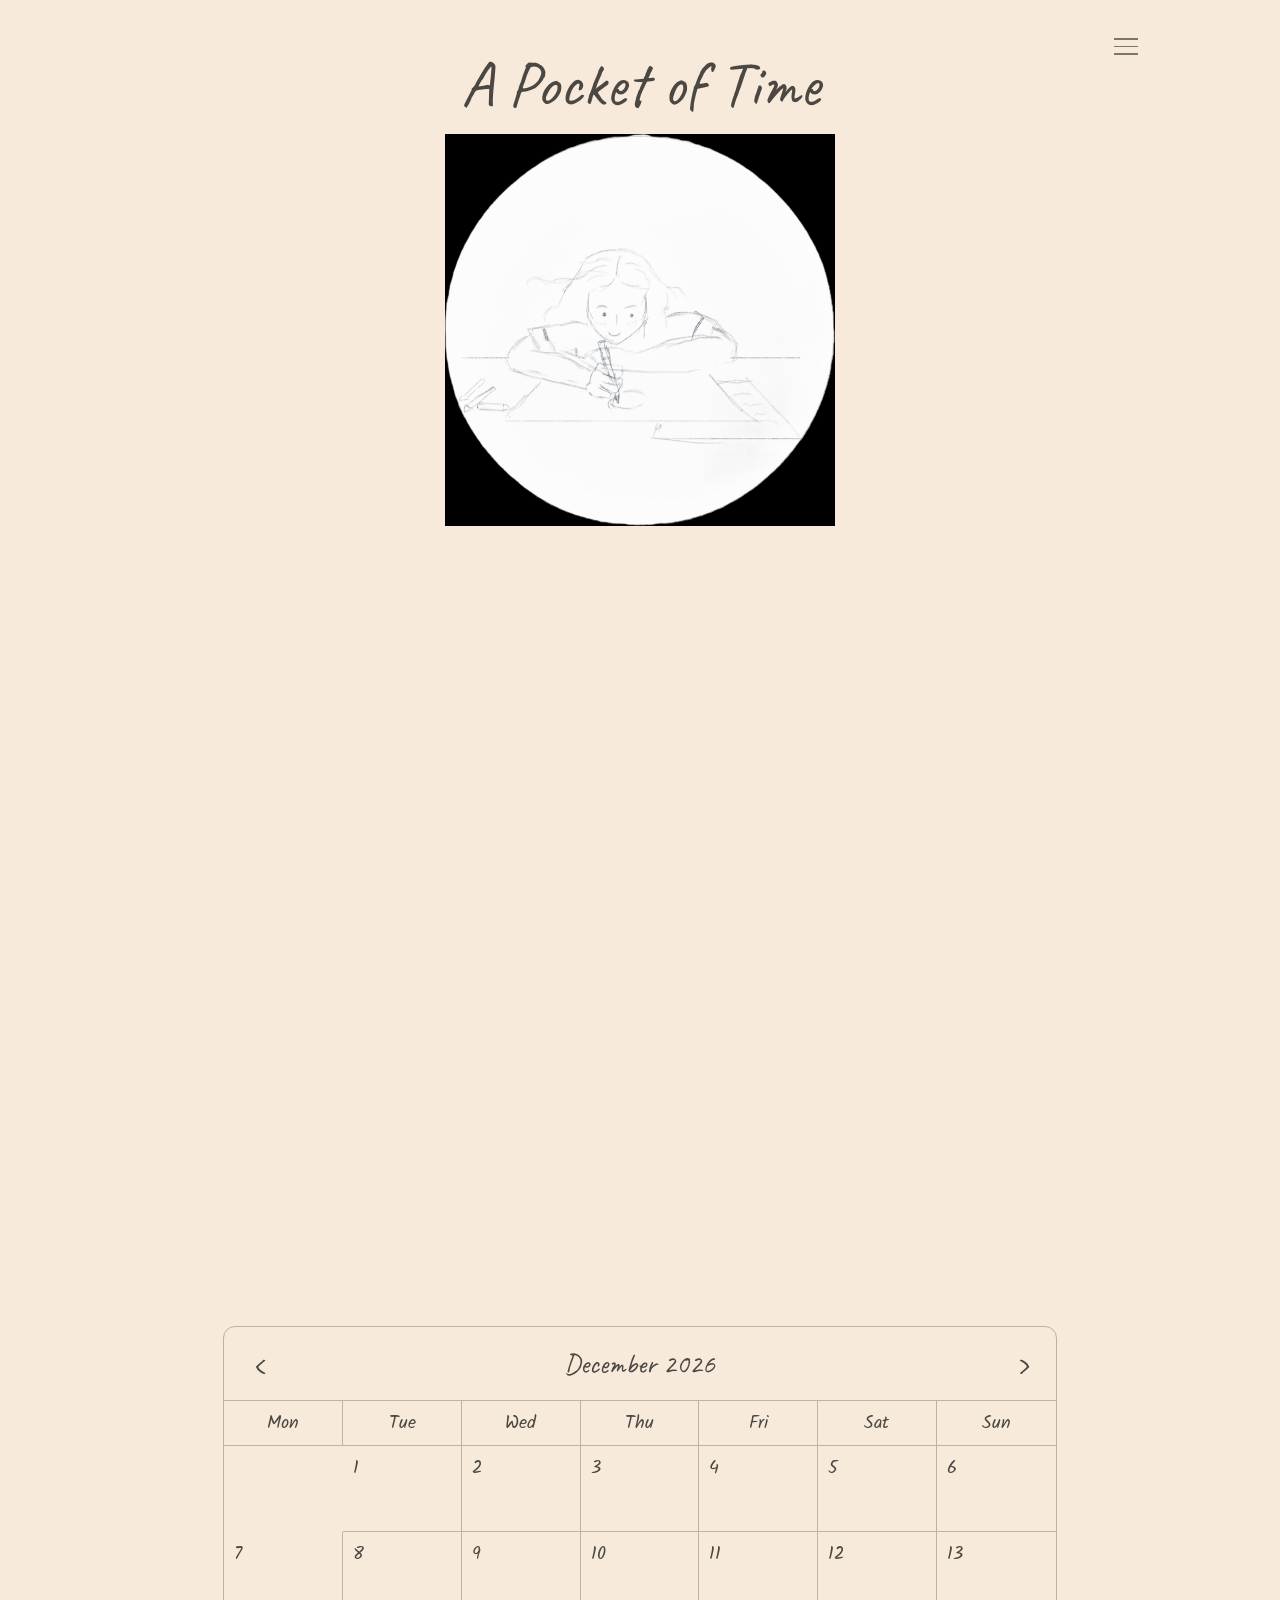
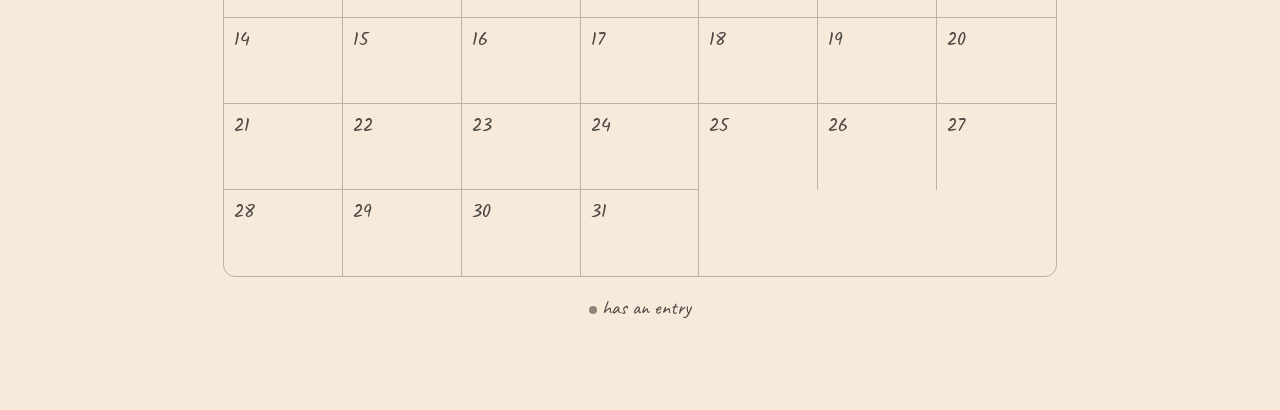
==== index.html @ 843fde6d "Add files via upload" ====
<!doctype html>
<html lang="en">
<head>
<meta charset="utf-8">
<meta name="viewport" content="width=device-width,initial-scale=1">
<title>A Pocket of Time</title>
<style>
@import url('https://fonts.googleapis.com/css2?family=Caveat:wght@400;500&family=Kalam:wght@300;400&display=swap');
:root{--paper:#f7eadb;--ink:#4b4742;--line:rgba(75,71,66,.34);--circle:#8d857b}
*{box-sizing:border-box}html{scroll-behavior:smooth}body{margin:0;background:var(--paper);color:var(--ink);font-family:Kalam,cursive}
.page{width:100%;max-width:1080px;margin:auto;min-height:100vh;padding:44px 32px 90px;position:relative}
.menu{position:absolute;top:28px;right:38px;width:32px;height:32px;border:0;padding:4px;background:transparent;cursor:pointer}.menu span{display:block;height:1.5px;margin:6px 0;background:var(--ink);opacity:.7}
.title{margin:0;text-align:center;font-family:Caveat,cursive;font-size:clamp(43px,5vw,70px);font-weight:400}
.hero{display:block;width:min(390px,43vw);min-width:270px;margin:10px auto 0}
.posts{margin-top:clamp(500px,36vw,570px);display:grid;grid-template-columns:repeat(4,1fr);gap:70px;padding:0 20px}
.post{width:116px;height:116px;margin:auto;padding:0;border:0;border-radius:50%;background:var(--circle);display:grid;place-items:center;cursor:pointer;transition:transform .15s ease}.post:hover{transform:translateY(-3px)}.post:focus-visible{outline:2px solid var(--ink);outline-offset:5px}.post img{width:94px;height:94px;object-fit:contain}
.post-title{display:block;margin:10px auto 0;text-align:center;font-family:Caveat,cursive;font-size:20px;max-width:150px}
.calendar-wrap{width:min(850px,82%);margin:300px auto 0}.calendar{border:1px solid var(--line);border-radius:12px;overflow:hidden}.month{height:74px;display:grid;grid-template-columns:70px 1fr 70px;align-items:center;border-bottom:1px solid var(--line);text-align:center;font-family:Caveat,cursive;font-size:28px}.arrow{border:0;background:transparent;color:var(--ink);font-family:inherit;font-size:32px;cursor:pointer}
.days,.dates{display:grid;grid-template-columns:repeat(7,1fr)}.day{min-height:45px;display:grid;place-items:center;border-right:1px solid var(--line);border-bottom:1px solid var(--line);font-size:18px}.day:last-child{border-right:0}.dates{grid-auto-rows:86px}.date{position:relative;border-right:1px solid var(--line);border-bottom:1px solid var(--line);padding:8px 10px;font-size:18px;cursor:default}.date:nth-child(7n){border-right:0}.date:nth-last-child(-n+7){border-bottom:0}.entry{cursor:pointer}.entry img{position:absolute;left:50%;bottom:7px;transform:translateX(-50%);width:42px;height:42px;object-fit:contain}.legend{text-align:center;font-family:Caveat,cursive;font-size:20px;margin:18px 0 0}.legend-dot{display:inline-block;width:8px;height:8px;border-radius:50%;background:var(--circle);margin-right:5px}
@media(max-width:700px){.page{padding:30px 18px 60px}.menu{right:18px;top:18px}.title{margin-top:14px}.hero{width:min(340px,82vw);margin-top:8px}.posts{margin-top:390px;gap:20px;padding:0}.post{width:76px;height:76px}.post img{width:63px;height:63px}.post-title{font-size:17px}.calendar-wrap{width:100%;margin-top:190px}.month{height:58px;grid-template-columns:48px 1fr 48px;font-size:24px}.day{min-height:36px;font-size:14px}.dates{grid-auto-rows:62px}.date{padding:6px;font-size:14px}.entry img{width:31px;height:31px;bottom:5px}}
</style>
</head>
<body>
<main class="page">
<button class="menu" type="button" aria-label="Open menu"><span></span><span></span><span></span></button>
<h1 class="title">A Pocket of Time</h1>
<img class="hero" src="writing-circle.png" alt="Original drawing">
<section class="posts" id="posts" aria-label="Writing posts"></section>
<section class="calendar-wrap" aria-label="Writing calendar">
<div class="calendar">
<div class="month"><button class="arrow" id="prev" type="button">‹</button><div id="monthName"></div><button class="arrow" id="next" type="button">›</button></div>
<div class="days"><div class="day">Mon</div><div class="day">Tue</div><div class="day">Wed</div><div class="day">Thu</div><div class="day">Fri</div><div class="day">Sat</div><div class="day">Sun</div></div>
<div class="dates" id="dates"></div>
</div>
<p class="legend"><span class="legend-dot"></span>has an entry</p>
</section>
</main>
<script>
/*
  THIS is the only file you normally edit when adding a post.
  Add another object to POSTS. The homepage and calendar update automatically.
*/
const POSTS = [
  // Example:
  // {title:"Grave Robbing", date:"2026-08-28", url:"posts/grave-robbing.html"}
];

const postsEl=document.getElementById("posts"), datesEl=document.getElementById("dates"), monthName=document.getElementById("monthName");
let view=new Date(); view.setDate(1);

function cleanDate(s){const [y,m,d]=s.split("-").map(Number);return new Date(Date.UTC(y,m-1,d))}
function renderPosts(){
  postsEl.innerHTML="";
  POSTS.forEach(p=>{
    const a=document.createElement("a"); a.href=p.url; a.style.textDecoration="none"; a.style.color="inherit";
    a.innerHTML=`<span class="post"><img src="bottle-post.png" alt=""></span><span class="post-title">${p.title}</span>`;
    postsEl.appendChild(a);
  });
}
function renderCalendar(){
  const y=view.getFullYear(), m=view.getMonth();
  monthName.textContent=view.toLocaleString("en",{month:"long"})+" "+y;
  datesEl.innerHTML="";
  const first=new Date(y,m,1), start=(first.getDay()+6)%7, days=new Date(y,m+1,0).getDate();
  for(let i=0;i<start;i++) datesEl.appendChild(document.createElement("div"));
  for(let d=1;d<=days;d++){
    const cell=document.createElement("div"); cell.className="date"; cell.textContent=d;
    const key=`${y}-${String(m+1).padStart(2,"0")}-${String(d).padStart(2,"0")}`;
    const p=POSTS.find(x=>x.date===key);
    if(p){
      cell.classList.add("entry"); cell.title=p.title;
      cell.innerHTML=`<span>${d}</span><img src="bottle-post.png" alt="${p.title}">`;
      cell.addEventListener("click",()=>location.href=p.url);
    }
    datesEl.appendChild(cell);
  }
}
document.getElementById("prev").onclick=()=>{view.setMonth(view.getMonth()-1);renderCalendar()};
document.getElementById("next").onclick=()=>{view.setMonth(view.getMonth()+1);renderCalendar()};
renderPosts();renderCalendar();
</script>
</body>
</html>
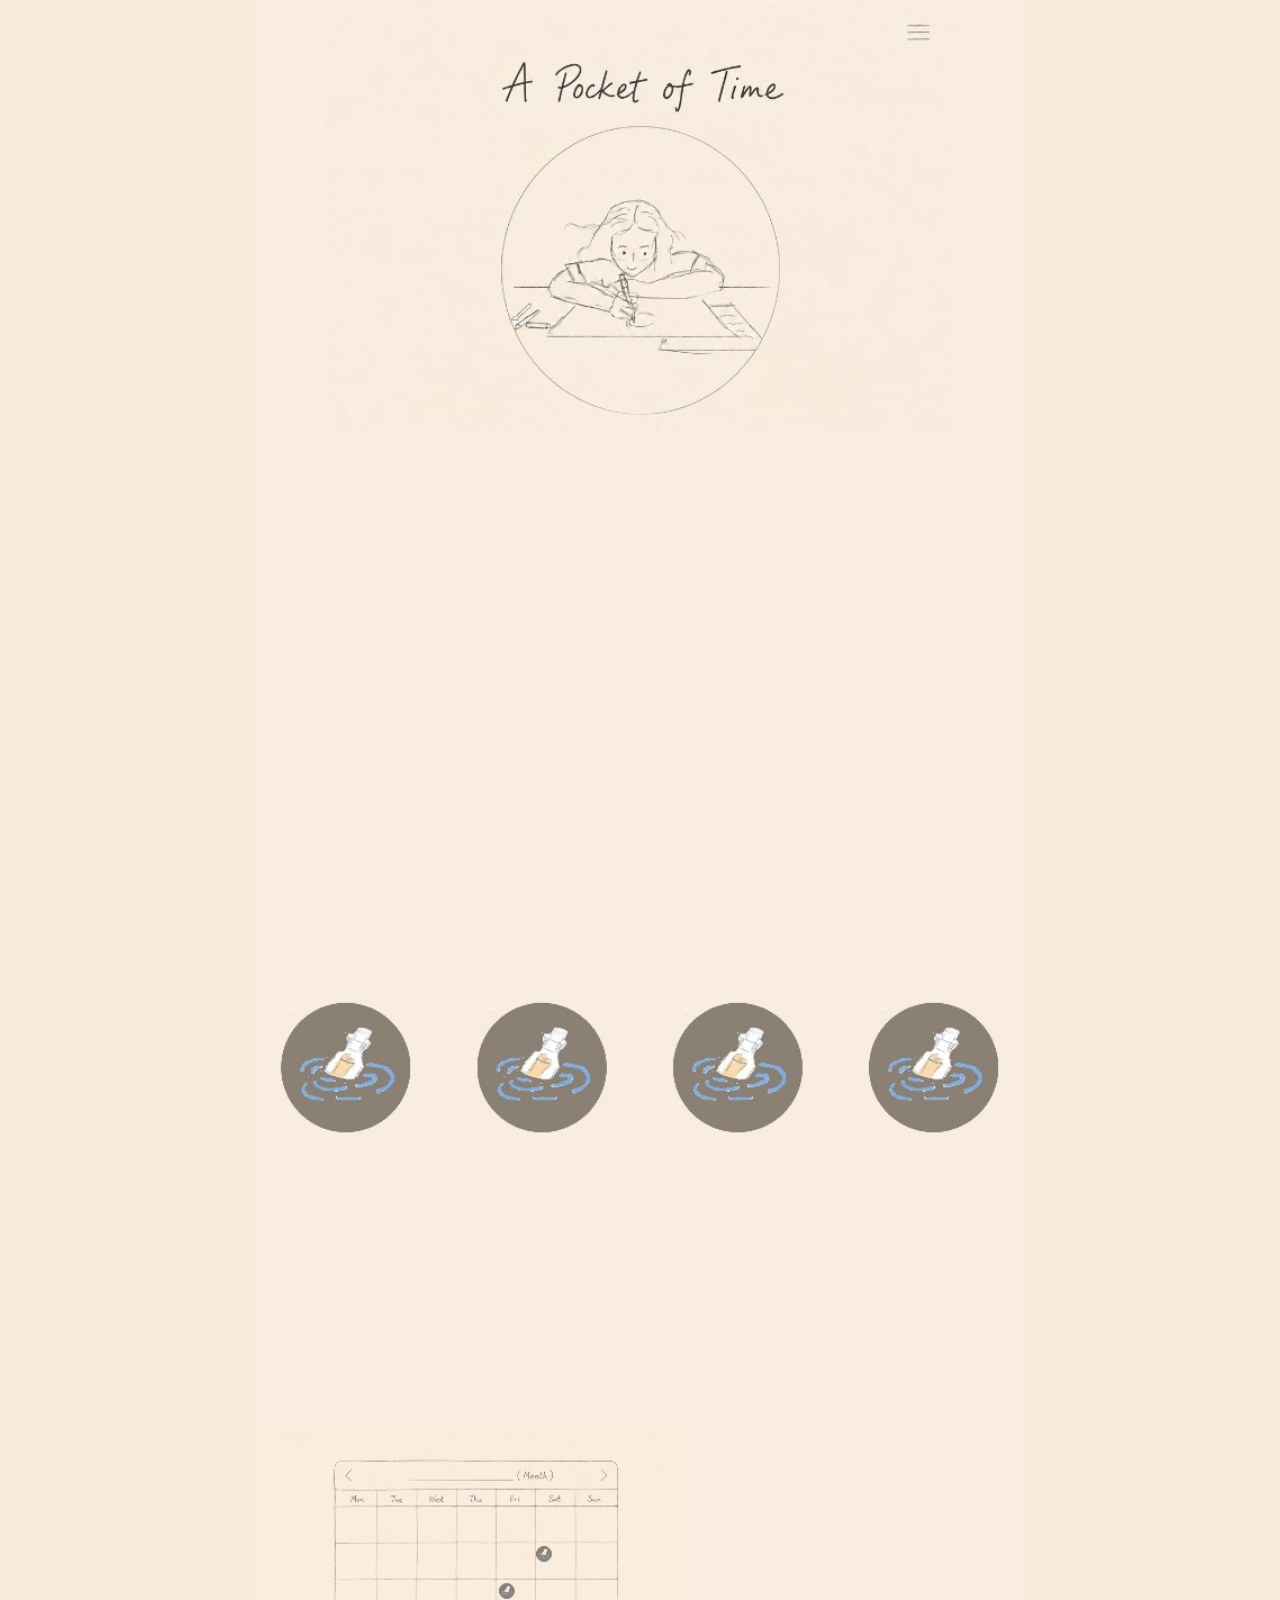
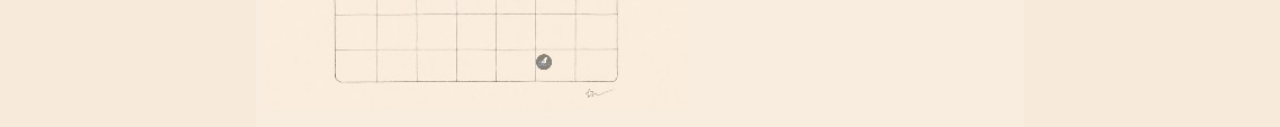
==== commit 8caadea1: "Add files via upload" ====
--- a/index.html
+++ b/index.html
@@ -2,82 +2,96 @@
 <html lang="en">
 <head>
 <meta charset="utf-8">
-<meta name="viewport" content="width=device-width,initial-scale=1">
+<meta name="viewport" content="width=device-width,initial-scale=1,maximum-scale=1">
 <title>A Pocket of Time</title>
 <style>
-@import url('https://fonts.googleapis.com/css2?family=Caveat:wght@400;500&family=Kalam:wght@300;400&display=swap');
-:root{--paper:#f7eadb;--ink:#4b4742;--line:rgba(75,71,66,.34);--circle:#8d857b}
-*{box-sizing:border-box}html{scroll-behavior:smooth}body{margin:0;background:var(--paper);color:var(--ink);font-family:Kalam,cursive}
-.page{width:100%;max-width:1080px;margin:auto;min-height:100vh;padding:44px 32px 90px;position:relative}
-.menu{position:absolute;top:28px;right:38px;width:32px;height:32px;border:0;padding:4px;background:transparent;cursor:pointer}.menu span{display:block;height:1.5px;margin:6px 0;background:var(--ink);opacity:.7}
-.title{margin:0;text-align:center;font-family:Caveat,cursive;font-size:clamp(43px,5vw,70px);font-weight:400}
-.hero{display:block;width:min(390px,43vw);min-width:270px;margin:10px auto 0}
-.posts{margin-top:clamp(500px,36vw,570px);display:grid;grid-template-columns:repeat(4,1fr);gap:70px;padding:0 20px}
-.post{width:116px;height:116px;margin:auto;padding:0;border:0;border-radius:50%;background:var(--circle);display:grid;place-items:center;cursor:pointer;transition:transform .15s ease}.post:hover{transform:translateY(-3px)}.post:focus-visible{outline:2px solid var(--ink);outline-offset:5px}.post img{width:94px;height:94px;object-fit:contain}
-.post-title{display:block;margin:10px auto 0;text-align:center;font-family:Caveat,cursive;font-size:20px;max-width:150px}
-.calendar-wrap{width:min(850px,82%);margin:300px auto 0}.calendar{border:1px solid var(--line);border-radius:12px;overflow:hidden}.month{height:74px;display:grid;grid-template-columns:70px 1fr 70px;align-items:center;border-bottom:1px solid var(--line);text-align:center;font-family:Caveat,cursive;font-size:28px}.arrow{border:0;background:transparent;color:var(--ink);font-family:inherit;font-size:32px;cursor:pointer}
-.days,.dates{display:grid;grid-template-columns:repeat(7,1fr)}.day{min-height:45px;display:grid;place-items:center;border-right:1px solid var(--line);border-bottom:1px solid var(--line);font-size:18px}.day:last-child{border-right:0}.dates{grid-auto-rows:86px}.date{position:relative;border-right:1px solid var(--line);border-bottom:1px solid var(--line);padding:8px 10px;font-size:18px;cursor:default}.date:nth-child(7n){border-right:0}.date:nth-last-child(-n+7){border-bottom:0}.entry{cursor:pointer}.entry img{position:absolute;left:50%;bottom:7px;transform:translateX(-50%);width:42px;height:42px;object-fit:contain}.legend{text-align:center;font-family:Caveat,cursive;font-size:20px;margin:18px 0 0}.legend-dot{display:inline-block;width:8px;height:8px;border-radius:50%;background:var(--circle);margin-right:5px}
-@media(max-width:700px){.page{padding:30px 18px 60px}.menu{right:18px;top:18px}.title{margin-top:14px}.hero{width:min(340px,82vw);margin-top:8px}.posts{margin-top:390px;gap:20px;padding:0}.post{width:76px;height:76px}.post img{width:63px;height:63px}.post-title{font-size:17px}.calendar-wrap{width:100%;margin-top:190px}.month{height:58px;grid-template-columns:48px 1fr 48px;font-size:24px}.day{min-height:36px;font-size:14px}.dates{grid-auto-rows:62px}.date{padding:6px;font-size:14px}.entry img{width:31px;height:31px;bottom:5px}}
+  *{box-sizing:border-box}
+  html,body{margin:0;padding:0;background:#f7eadb}
+  body{display:flex;justify-content:center}
+  .page{
+    position:relative;
+    width:min(100vw,768px);
+    line-height:0;
+  }
+  .page>img{
+    display:block;
+    width:100%;
+    height:auto;
+  }
+
+  /* Invisible clickable areas placed over the exact artwork. */
+  .post{
+    position:absolute;
+    width:15%;
+    aspect-ratio:1;
+    border-radius:50%;
+    cursor:pointer;
+    background:transparent;
+    border:0;
+    padding:0;
+  }
+  .p1{left:2.8%;top:58.0%}
+  .p2{left:27.0%;top:58.0%}
+  .p3{left:51.0%;top:58.0%}
+  .p4{left:75.0%;top:58.0%}
+
+  .calendar{
+    position:absolute;
+    left:9.0%;
+    top:84.0%;
+    width:33%;
+    height:13%;
+    background:transparent;
+    border:0;
+    cursor:pointer;
+  }
+
+  .post:focus-visible,.calendar:focus-visible{
+    outline:2px solid #4b4742;
+    outline-offset:3px;
+  }
+
+  .message{
+    position:fixed;
+    left:50%;
+    bottom:20px;
+    transform:translateX(-50%);
+    padding:9px 16px;
+    border-radius:18px;
+    background:#625c55;
+    color:#fffaf4;
+    font:16px/1.2 sans-serif;
+    opacity:0;
+    pointer-events:none;
+    transition:opacity .2s;
+  }
+  .message.show{opacity:1}
 </style>
 </head>
 <body>
-<main class="page">
-<button class="menu" type="button" aria-label="Open menu"><span></span><span></span><span></span></button>
-<h1 class="title">A Pocket of Time</h1>
-<img class="hero" src="writing-circle.png" alt="Original drawing">
-<section class="posts" id="posts" aria-label="Writing posts"></section>
-<section class="calendar-wrap" aria-label="Writing calendar">
-<div class="calendar">
-<div class="month"><button class="arrow" id="prev" type="button">‹</button><div id="monthName"></div><button class="arrow" id="next" type="button">›</button></div>
-<div class="days"><div class="day">Mon</div><div class="day">Tue</div><div class="day">Wed</div><div class="day">Thu</div><div class="day">Fri</div><div class="day">Sat</div><div class="day">Sun</div></div>
-<div class="dates" id="dates"></div>
-</div>
-<p class="legend"><span class="legend-dot"></span>has an entry</p>
-</section>
+<main class="page" aria-label="A Pocket of Time">
+  <img src="mockup.png" alt="A Pocket of Time website artwork">
+
+  <button class="post p1" aria-label="Open post 1"></button>
+  <button class="post p2" aria-label="Open post 2"></button>
+  <button class="post p3" aria-label="Open post 3"></button>
+  <button class="post p4" aria-label="Open post 4"></button>
+  <button class="calendar" aria-label="Open calendar"></button>
 </main>
+<div class="message" id="message" aria-live="polite"></div>
+
 <script>
-/*
-  THIS is the only file you normally edit when adding a post.
-  Add another object to POSTS. The homepage and calendar update automatically.
-*/
-const POSTS = [
-  // Example:
-  // {title:"Grave Robbing", date:"2026-08-28", url:"posts/grave-robbing.html"}
-];
-
-const postsEl=document.getElementById("posts"), datesEl=document.getElementById("dates"), monthName=document.getElementById("monthName");
-let view=new Date(); view.setDate(1);
-
-function cleanDate(s){const [y,m,d]=s.split("-").map(Number);return new Date(Date.UTC(y,m-1,d))}
-function renderPosts(){
-  postsEl.innerHTML="";
-  POSTS.forEach(p=>{
-    const a=document.createElement("a"); a.href=p.url; a.style.textDecoration="none"; a.style.color="inherit";
-    a.innerHTML=`<span class="post"><img src="bottle-post.png" alt=""></span><span class="post-title">${p.title}</span>`;
-    postsEl.appendChild(a);
-  });
+const message=document.getElementById("message");
+function show(text){
+  message.textContent=text;
+  message.classList.add("show");
+  clearTimeout(window.t);
+  window.t=setTimeout(()=>message.classList.remove("show"),1400);
 }
-function renderCalendar(){
-  const y=view.getFullYear(), m=view.getMonth();
-  monthName.textContent=view.toLocaleString("en",{month:"long"})+" "+y;
-  datesEl.innerHTML="";
-  const first=new Date(y,m,1), start=(first.getDay()+6)%7, days=new Date(y,m+1,0).getDate();
-  for(let i=0;i<start;i++) datesEl.appendChild(document.createElement("div"));
-  for(let d=1;d<=days;d++){
-    const cell=document.createElement("div"); cell.className="date"; cell.textContent=d;
-    const key=`${y}-${String(m+1).padStart(2,"0")}-${String(d).padStart(2,"0")}`;
-    const p=POSTS.find(x=>x.date===key);
-    if(p){
-      cell.classList.add("entry"); cell.title=p.title;
-      cell.innerHTML=`<span>${d}</span><img src="bottle-post.png" alt="${p.title}">`;
-      cell.addEventListener("click",()=>location.href=p.url);
-    }
-    datesEl.appendChild(cell);
-  }
-}
-document.getElementById("prev").onclick=()=>{view.setMonth(view.getMonth()-1);renderCalendar()};
-document.getElementById("next").onclick=()=>{view.setMonth(view.getMonth()+1);renderCalendar()};
-renderPosts();renderCalendar();
+document.querySelectorAll(".post").forEach((b,i)=>{
+  b.addEventListener("click",()=>show("Post "+(i+1)+" will open here."));
+});
+document.querySelector(".calendar").addEventListener("click",()=>show("The calendar will open entries here."));
 </script>
 </body>
 </html>
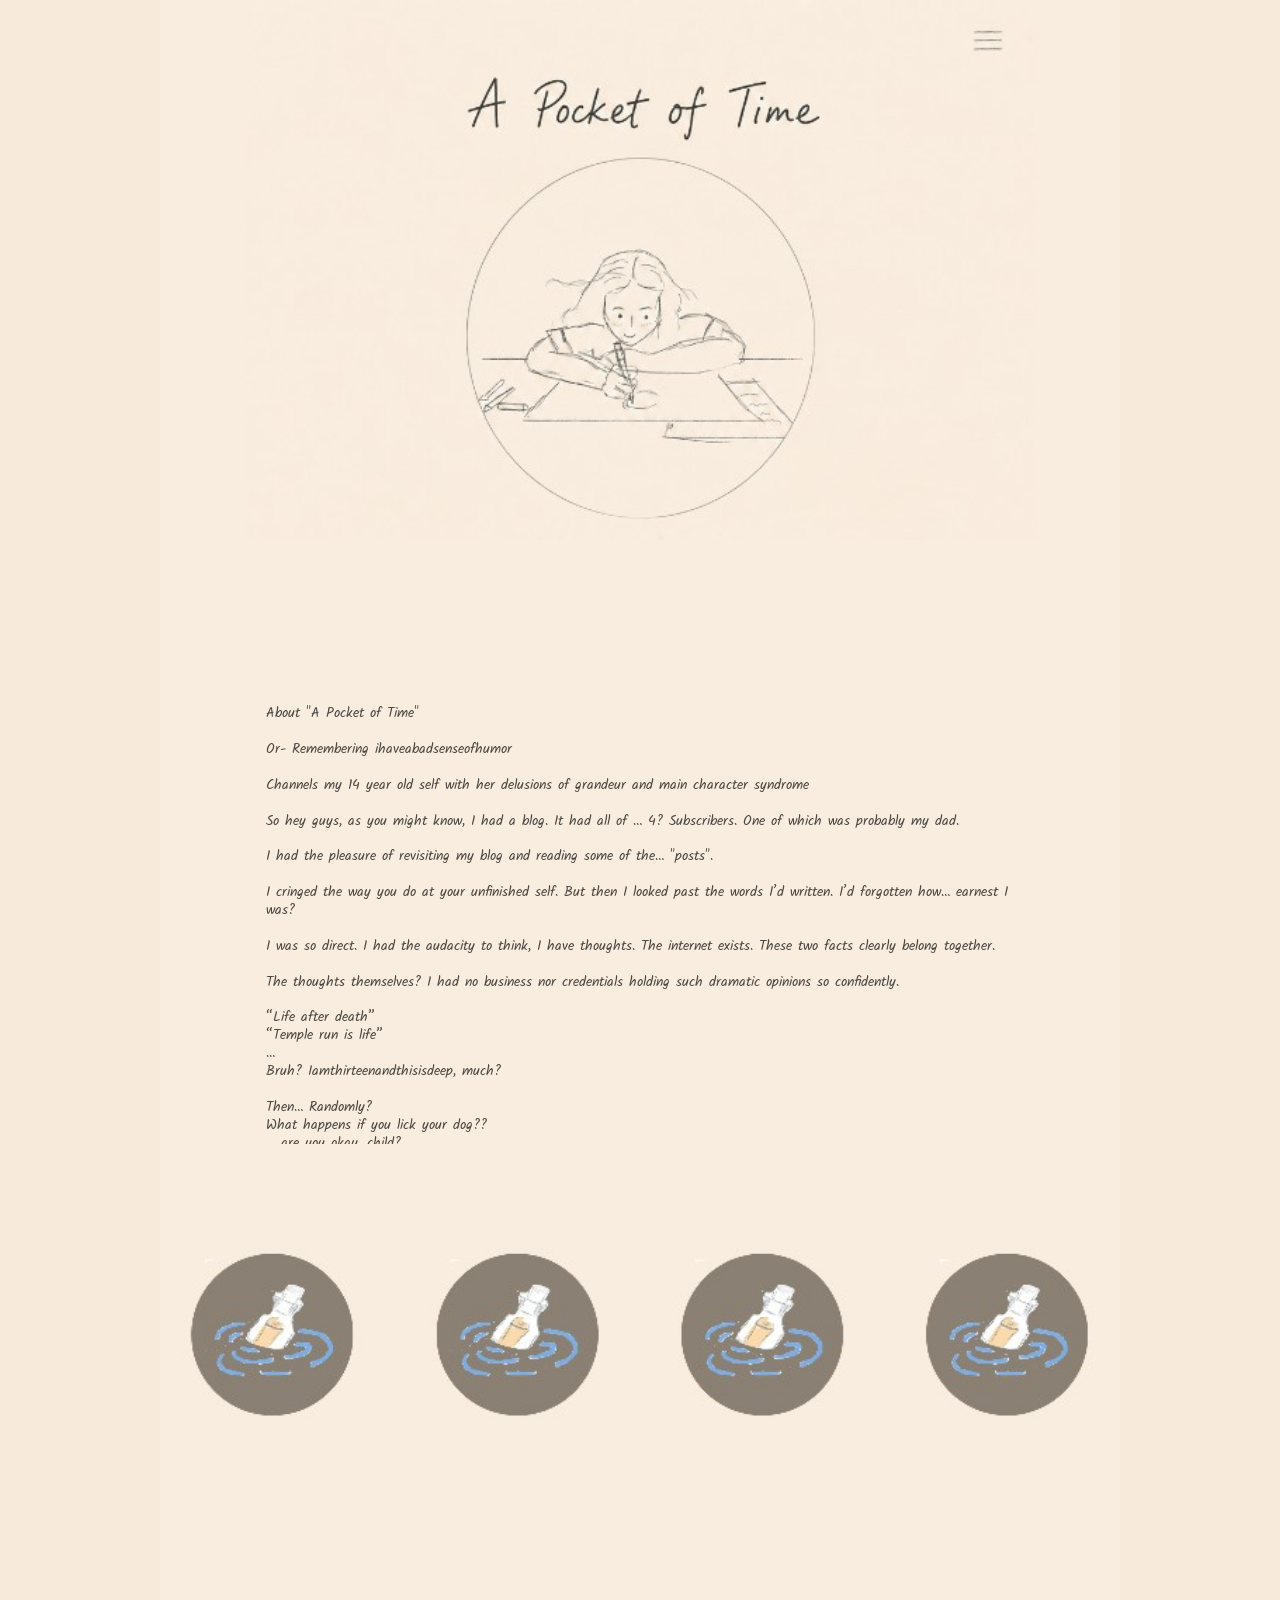
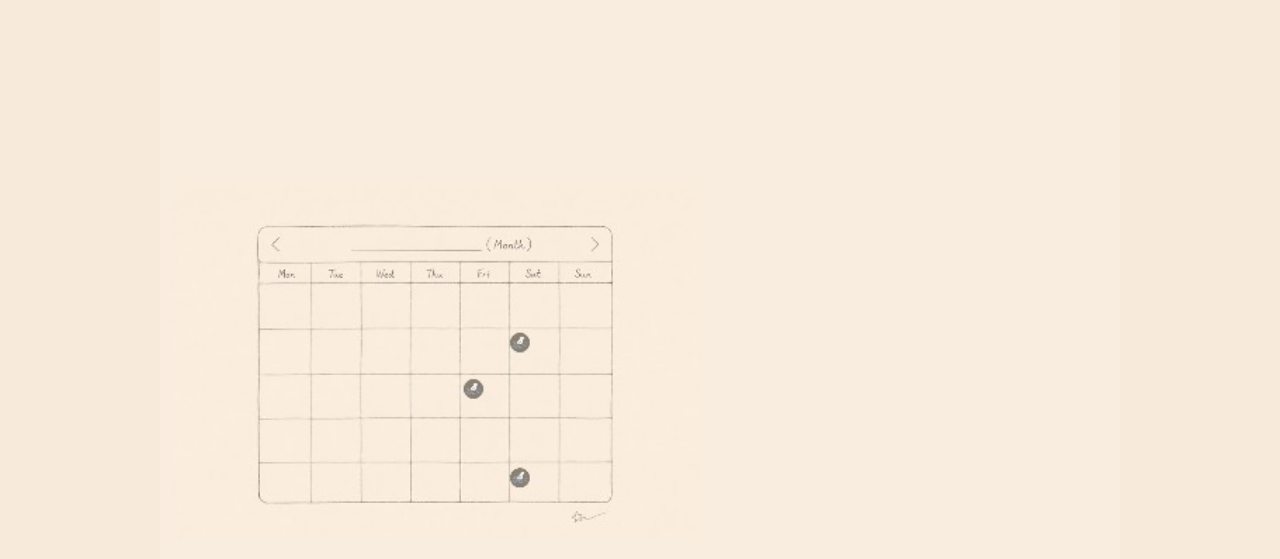
==== commit 08a01906: "Add files via upload" ====
--- a/index.html
+++ b/index.html
@@ -2,95 +2,176 @@
 <html lang="en">
 <head>
 <meta charset="utf-8">
-<meta name="viewport" content="width=device-width,initial-scale=1,maximum-scale=1">
+<meta name="viewport" content="width=device-width, initial-scale=1">
 <title>A Pocket of Time</title>
 <style>
-  *{box-sizing:border-box}
-  html,body{margin:0;padding:0;background:#f7eadb}
-  body{display:flex;justify-content:center}
-  .page{
-    position:relative;
-    width:min(100vw,768px);
-    line-height:0;
-  }
-  .page>img{
-    display:block;
-    width:100%;
-    height:auto;
-  }
+* { box-sizing: border-box; }
+html, body { margin:0; padding:0; background:#f7eadb; }
+body { display:flex; justify-content:center; }
+.page {
+  position:relative;
+  width:min(100vw, 960px);
+  line-height:1.35;
+}
+.art {
+  display:block;
+  width:100%;
+  height:auto;
+}
+.introduction {
+  position:absolute;
+  left:9%;
+  top:31%;
+  width:82%;
+  height:22%;
+  overflow:hidden;
+  color:#4b4742;
+  font-family:"Kalam","Comic Sans MS",cursive;
+  font-size:clamp(8px, 1.17vw, 14px);
+  line-height:1.28;
+  white-space:pre-wrap;
+  text-align:left;
+  padding:0 2%;
+}
+.introduction .heading {
+  font-family:"Caveat","Kalam",cursive;
+  font-size:1.45em;
+  line-height:1.1;
+  margin-bottom:.35em;
+}
+.introduction .body { white-space:pre-wrap; }
 
-  /* Invisible clickable areas placed over the exact artwork. */
-  .post{
-    position:absolute;
-    width:15%;
-    aspect-ratio:1;
-    border-radius:50%;
-    cursor:pointer;
-    background:transparent;
-    border:0;
-    padding:0;
-  }
-  .p1{left:2.8%;top:58.0%}
-  .p2{left:27.0%;top:58.0%}
-  .p3{left:51.0%;top:58.0%}
-  .p4{left:75.0%;top:58.0%}
+.hotspot {
+  position:absolute;
+  background:transparent;
+  border:0;
+  padding:0;
+  cursor:pointer;
+}
+.p1 { left:2.2%; top:58.0%; width:15%; aspect-ratio:1; border-radius:50%; }
+.p2 { left:26.2%; top:58.0%; width:15%; aspect-ratio:1; border-radius:50%; }
+.p3 { left:50.2%; top:58.0%; width:15%; aspect-ratio:1; border-radius:50%; }
+.p4 { left:74.2%; top:58.0%; width:15%; aspect-ratio:1; border-radius:50%; }
+.calendar { left:8%; top:84%; width:34%; height:13%; }
 
-  .calendar{
-    position:absolute;
-    left:9.0%;
-    top:84.0%;
-    width:33%;
-    height:13%;
-    background:transparent;
-    border:0;
-    cursor:pointer;
-  }
-
-  .post:focus-visible,.calendar:focus-visible{
-    outline:2px solid #4b4742;
-    outline-offset:3px;
-  }
-
-  .message{
-    position:fixed;
-    left:50%;
-    bottom:20px;
-    transform:translateX(-50%);
-    padding:9px 16px;
-    border-radius:18px;
-    background:#625c55;
-    color:#fffaf4;
-    font:16px/1.2 sans-serif;
-    opacity:0;
-    pointer-events:none;
-    transition:opacity .2s;
-  }
-  .message.show{opacity:1}
+.notice {
+  position:fixed;
+  left:50%;
+  bottom:18px;
+  transform:translateX(-50%);
+  padding:8px 15px;
+  border-radius:18px;
+  background:#625c55;
+  color:#fffaf4;
+  font:14px/1.2 sans-serif;
+  opacity:0;
+  pointer-events:none;
+  transition:opacity .2s;
+}
+.notice.show { opacity:1; }
+@media (max-width:600px) {
+  .introduction { font-size:clamp(6px, 1.25vw, 9px); }
+}
 </style>
+<link rel="preconnect" href="https://fonts.googleapis.com">
+<link rel="preconnect" href="https://fonts.gstatic.com" crossorigin>
+<link href="https://fonts.googleapis.com/css2?family=Caveat:wght@400;500&family=Kalam:wght@300;400&display=swap" rel="stylesheet">
 </head>
 <body>
-<main class="page" aria-label="A Pocket of Time">
-  <img src="mockup.png" alt="A Pocket of Time website artwork">
+<main class="page">
+  <img class="art" src="mockup.png" alt="A Pocket of Time website">
 
-  <button class="post p1" aria-label="Open post 1"></button>
-  <button class="post p2" aria-label="Open post 2"></button>
-  <button class="post p3" aria-label="Open post 3"></button>
-  <button class="post p4" aria-label="Open post 4"></button>
-  <button class="calendar" aria-label="Open calendar"></button>
+  <section class="introduction" aria-label="About A Pocket of Time">
+    <div class="body">About &quot;A Pocket of Time&quot;
+
+Or- Remembering ihaveabadsenseofhumor
+
+Channels my 14 year old self with her delusions of grandeur and main character syndrome
+
+So hey guys, as you might know, I had a blog. It had all of … 4? Subscribers. One of which was probably my dad.
+
+I had the pleasure of revisiting my blog and reading some of the… &quot;posts&quot;.
+
+I cringed the way you do at your unfinished self. But then I looked past the words I’d written. I’d forgotten how… earnest I was?
+
+I was so direct. I had the audacity to think, I have thoughts. The internet exists. These two facts clearly belong together.
+
+The thoughts themselves? I had no business nor credentials holding such dramatic opinions so confidently.
+
+“Life after death”
+“Temple run is life”
+…
+Bruh? Iamthirteenandthisisdeep, much?
+
+Then… Randomly?
+What happens if you lick your dog??
+… are you okay, child?
+
+I’d written a letter to Malala after reading her book “I am malala”. I’d dreamt I was chatting with her over mutton biryani. And I had decided to post the letter over on my blog in case she stumbled upon my blog while browsing “the internet”.
+
+As if random noble laureates go around like-
+
+Malala
+│
+▼
+randomly browsing WordPress one Tuesday
+
+“Hmm… let’s search: ‘Letter to Malala by Indian teenager 2016.’”
+
+“Oh! There it is!”
+
+A post titled “why I am an agnostic”
+
+I’d written “I know I’ll get hate comments, and I’m prepared for it” and I meant that with the utmost sincerity.
+
+Like. Darling. Your readers consist of your proud father and other confused relatives who’d comment sleepily “nice beta” at most.
+
+The internet, for me, or at least WordPress felt like a friendly neighborhood I guess? Where I’d browse random blogs, and I guess others would too? Cause. Sometimes. Some people. Some international stranger.. just happened to find… Anything random. Internet was so weird back then. No SEO, no branding, no marketing, and yet, strangers could stumble into your corner by accident.
+
+One of those strangers I remember especially was … ihaveabadsenseofhumor. (Isn’t that the most 2016 username ever?!)
+
+I don’t know who they were, but. Apparently they stumbled upon my blog, read one post, and left a comment… and decided to stay. They read every blog post I wrote. They replied. It felt like someone was binge reading my content. (I’d briefly fantasised it was malala, yes, sorry, I’ll see myself out now)
+
+I hope they know they accidentally became part of the reason this website exists.
+
+WordPress felt like a small corner of the old internet where curious teenagers wandered into each other’s blogs, left kind comments, talked about puppies, philosophy, poems, and biology, then wandered off again.
+
+I suppose this website exists because of people like ihaveabadsenseofhumor.
+
+I don’t know what they looked like. I don’t know where they lived. I don’t even know if they’d remember my blog if I somehow found them today.
+
+But I remember that they read it.
+
+And for fourteen-year-old me, that mattered.
+
+Maybe that’s what I’m trying to rebuild.
+
+So, here I am. A whole ass adult. Oddly emotional about the digital sticky notes a kind stranger left. Trying to replicate the kind of internet I remember.
+
+Just the feeling that somewhere, someone might wander into a quiet corner of the internet, read a stranger’s thoughts, leave a kind comment, and continue on their way.
+
+If that’s you…
+
+Welcome to A Pocket of Time.</div>
+  </section>
+
+  <button class="hotspot p1" aria-label="Post 1"></button>
+  <button class="hotspot p2" aria-label="Post 2"></button>
+  <button class="hotspot p3" aria-label="Post 3"></button>
+  <button class="hotspot p4" aria-label="Post 4"></button>
+  <button class="hotspot calendar" aria-label="Calendar"></button>
 </main>
-<div class="message" id="message" aria-live="polite"></div>
-
+<div class="notice" id="notice" aria-live="polite"></div>
 <script>
-const message=document.getElementById("message");
-function show(text){
-  message.textContent=text;
-  message.classList.add("show");
-  clearTimeout(window.t);
-  window.t=setTimeout(()=>message.classList.remove("show"),1400);
+const notice = document.getElementById("notice");
+function show(text) {
+  notice.textContent=text;
+  notice.classList.add("show");
+  clearTimeout(window.__t);
+  window.__t=setTimeout(()=>notice.classList.remove("show"),1400);
 }
-document.querySelectorAll(".post").forEach((b,i)=>{
-  b.addEventListener("click",()=>show("Post "+(i+1)+" will open here."));
-});
+document.querySelectorAll(".hotspot.p1,.hotspot.p2,.hotspot.p3,.hotspot.p4")
+  .forEach((b,i)=>b.addEventListener("click",()=>show("Post "+(i+1)+" will open here.")));
 document.querySelector(".calendar").addEventListener("click",()=>show("The calendar will open entries here."));
 </script>
 </body>
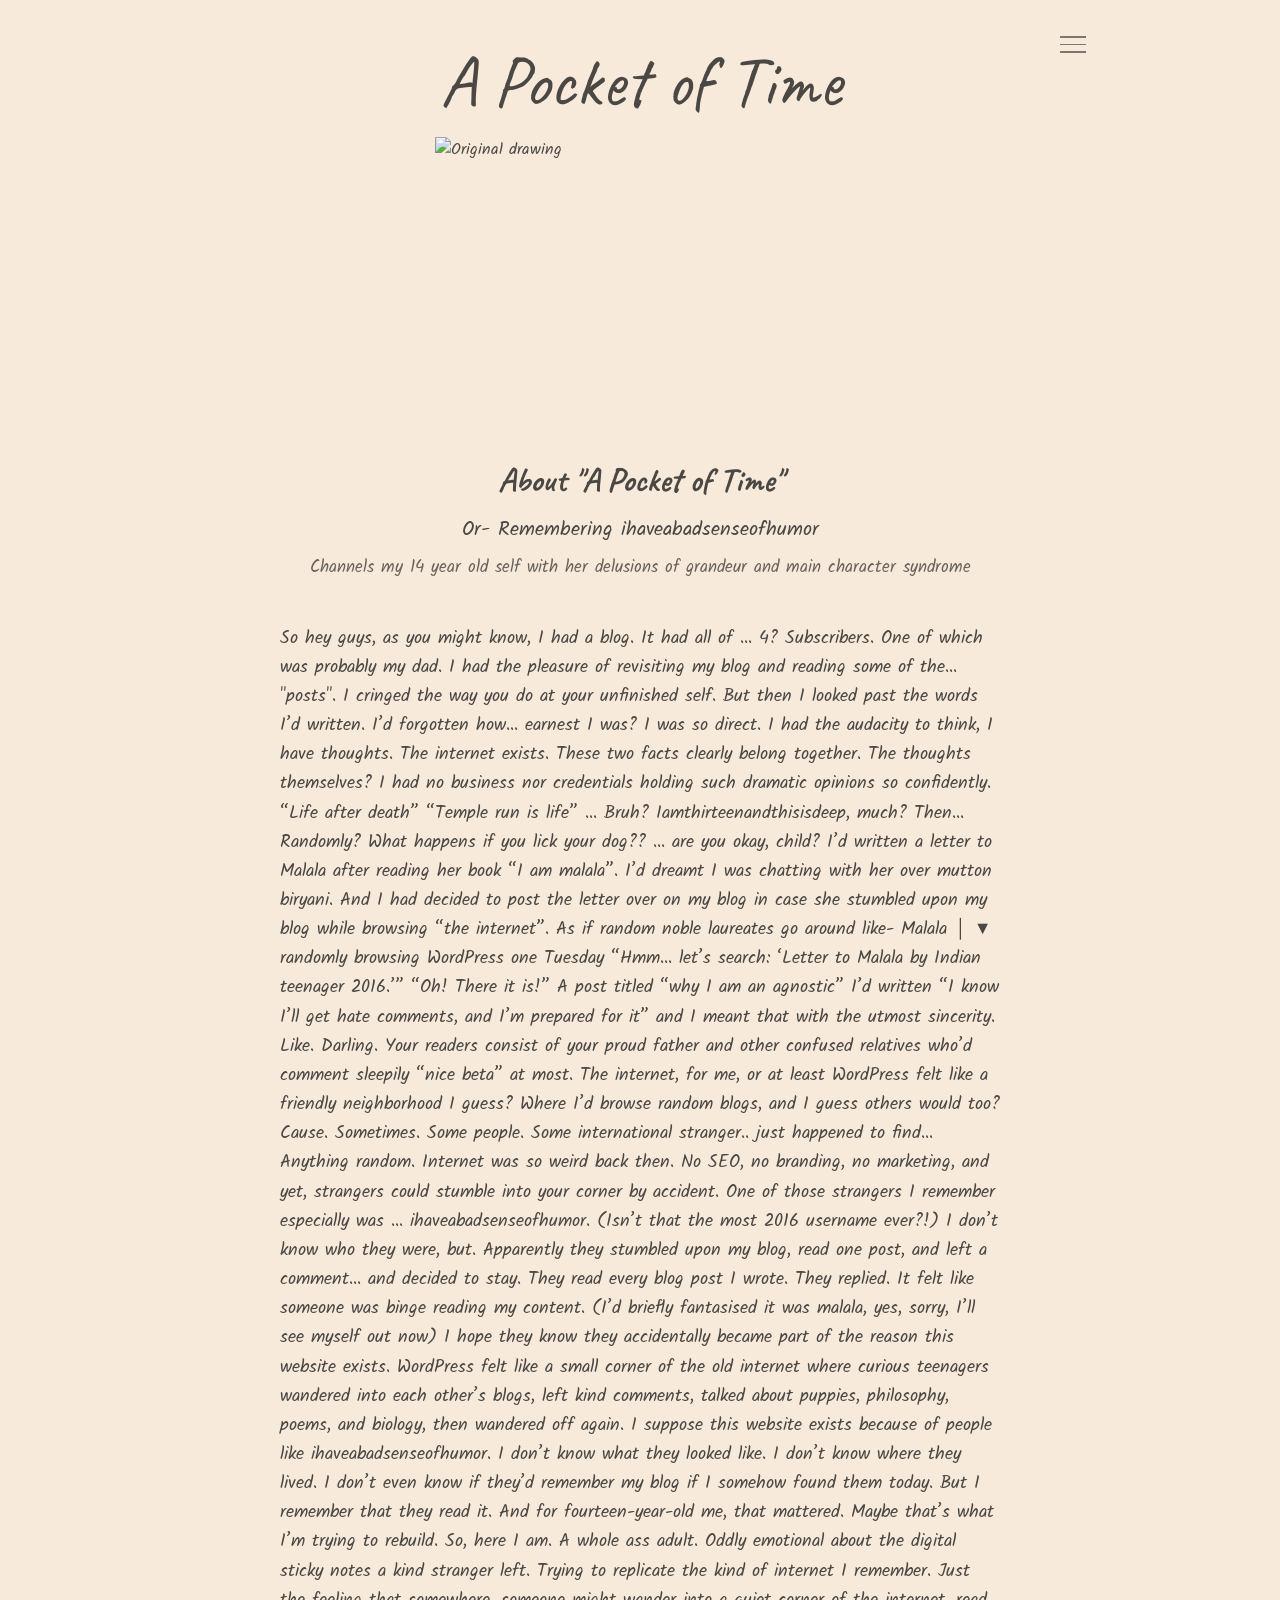
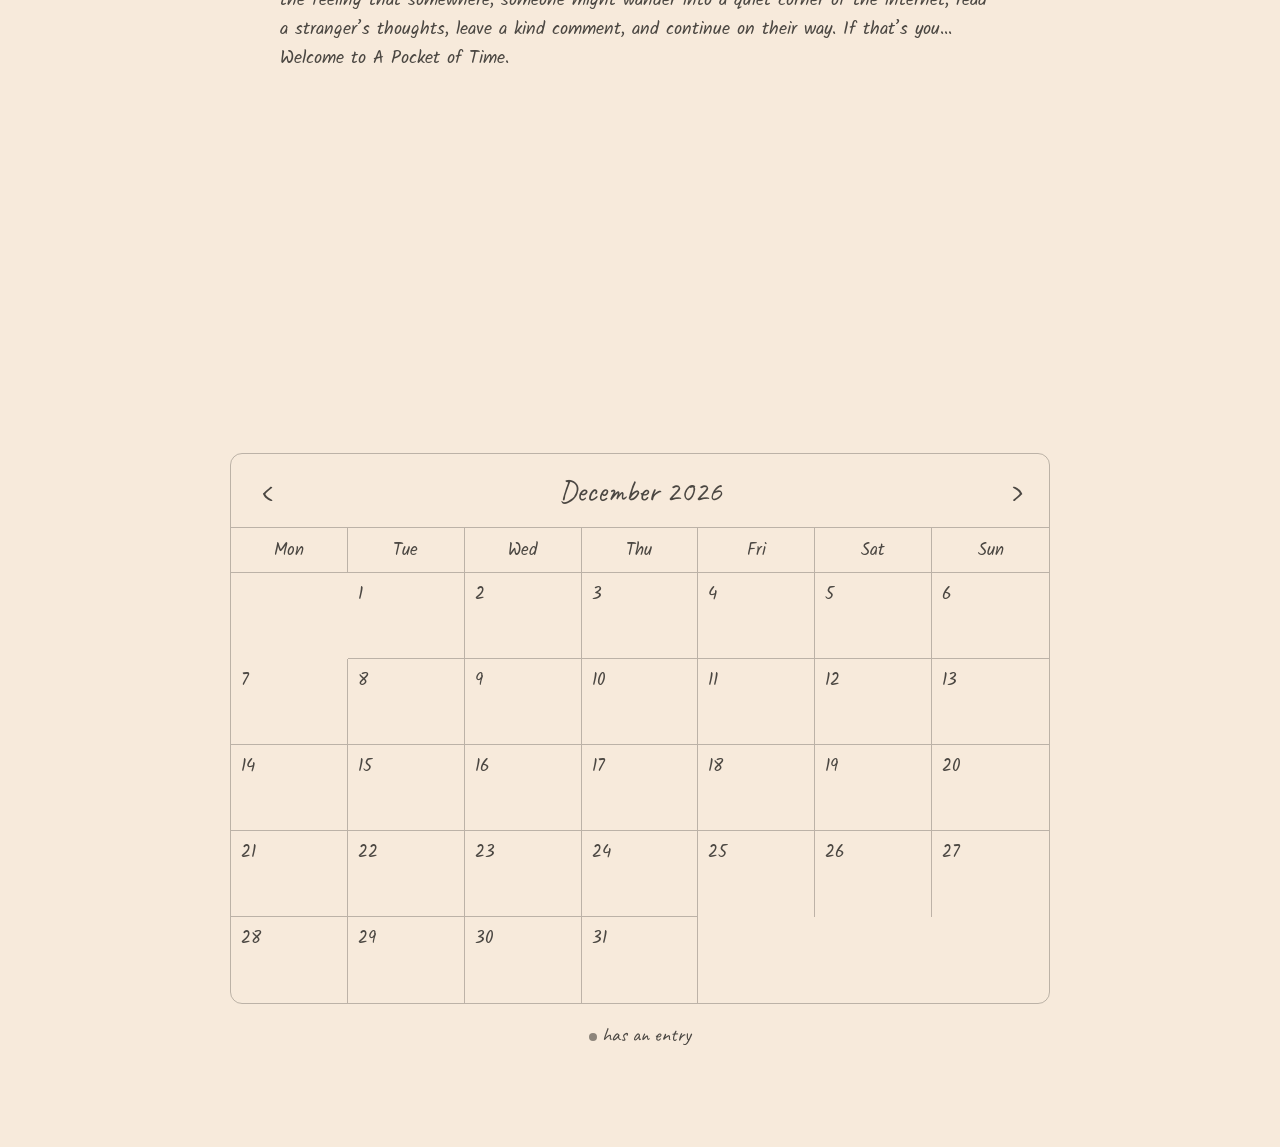
==== commit 76c8c3de: "Add files via upload" ====
--- a/index.html
+++ b/index.html
@@ -5,90 +5,198 @@
 <meta name="viewport" content="width=device-width, initial-scale=1">
 <title>A Pocket of Time</title>
 <style>
-* { box-sizing: border-box; }
-html, body { margin:0; padding:0; background:#f7eadb; }
-body { display:flex; justify-content:center; }
-.page {
+@import url('https://fonts.googleapis.com/css2?family=Caveat:wght@400;500&family=Kalam:wght@300;400&display=swap');
+
+:root {
+  --paper:#f7eadb;
+  --ink:#4b4742;
+  --muted:#6a635c;
+  --line:rgba(75,71,66,.34);
+  --circle:#8d857b;
+}
+*{box-sizing:border-box}
+html{scroll-behavior:smooth}
+body{
+  margin:0;
+  background:var(--paper);
+  color:var(--ink);
+  font-family:"Kalam","Comic Sans MS",cursive;
+}
+.page{
+  width:min(100%,960px);
+  margin:0 auto;
+  padding:36px 34px 100px;
   position:relative;
-  width:min(100vw, 960px);
-  line-height:1.35;
-}
-.art {
+}
+.menu{
+  position:absolute;
+  top:26px;
+  right:30px;
+  width:34px;height:34px;
+  border:0;background:transparent;padding:4px;cursor:pointer;
+}
+.menu span{display:block;height:1.5px;background:var(--ink);margin:6px 0;opacity:.7}
+.title{
+  margin:0;
+  text-align:center;
+  font-family:"Caveat",cursive;
+  font-size:clamp(48px,6vw,72px);
+  font-weight:400;
+}
+.hero{
   display:block;
-  width:100%;
-  height:auto;
-}
-.introduction {
-  position:absolute;
-  left:9%;
-  top:31%;
-  width:82%;
-  height:22%;
+  width:min(410px,58vw);
+  min-width:280px;
+  margin:10px auto 0;
+}
+
+.introduction{
+  width:min(720px,92%);
+  margin:300px auto 0;
+  font-size:18px;
+  line-height:1.62;
+  color:var(--ink);
+}
+.introduction .heading{
+  margin:0 0 16px;
+  font-family:"Caveat",cursive;
+  font-size:34px;
+  line-height:1.05;
+  text-align:center;
+}
+.introduction .subheading{
+  margin:0 auto 8px;
+  font-size:20px;
+  text-align:center;
+}
+.introduction .tagline{
+  margin:0 auto 42px;
+  font-size:17px;
+  color:var(--muted);
+  text-align:center;
+}
+.introduction p{margin:0 0 22px}
+.introduction .poem{
+  white-space:pre-line;
+  margin:20px 0 24px 7%;
+}
+.introduction .ending{
+  margin-top:30px;
+}
+
+.posts{
+  margin:130px auto 0;
+  display:grid;
+  grid-template-columns:repeat(4,1fr);
+  gap:58px;
+  padding:0 10px;
+}
+.post-card{text-align:center;text-decoration:none;color:var(--ink)}
+.post{
+  width:116px;height:116px;
+  margin:0 auto;
+  border-radius:50%;
+  background:var(--circle);
+  display:grid;place-items:center;
   overflow:hidden;
-  color:#4b4742;
-  font-family:"Kalam","Comic Sans MS",cursive;
-  font-size:clamp(8px, 1.17vw, 14px);
-  line-height:1.28;
-  white-space:pre-wrap;
-  text-align:left;
-  padding:0 2%;
-}
-.introduction .heading {
-  font-family:"Caveat","Kalam",cursive;
-  font-size:1.45em;
-  line-height:1.1;
-  margin-bottom:.35em;
-}
-.introduction .body { white-space:pre-wrap; }
-
-.hotspot {
-  position:absolute;
-  background:transparent;
-  border:0;
-  padding:0;
-  cursor:pointer;
-}
-.p1 { left:2.2%; top:58.0%; width:15%; aspect-ratio:1; border-radius:50%; }
-.p2 { left:26.2%; top:58.0%; width:15%; aspect-ratio:1; border-radius:50%; }
-.p3 { left:50.2%; top:58.0%; width:15%; aspect-ratio:1; border-radius:50%; }
-.p4 { left:74.2%; top:58.0%; width:15%; aspect-ratio:1; border-radius:50%; }
-.calendar { left:8%; top:84%; width:34%; height:13%; }
-
-.notice {
-  position:fixed;
-  left:50%;
-  bottom:18px;
+  transition:transform .16s ease;
+}
+.post-card:hover .post{transform:translateY(-3px)}
+.post img{width:94px;height:94px;object-fit:contain}
+.post-title{
+  display:block;
+  margin:10px auto 0;
+  font-family:"Caveat",cursive;
+  font-size:21px;
+}
+
+.calendar-wrap{
+  width:min(850px,92%);
+  margin:250px auto 0;
+}
+.calendar{
+  border:1px solid var(--line);
+  border-radius:12px;
+  overflow:hidden;
+}
+.month{
+  height:74px;
+  display:grid;
+  grid-template-columns:70px 1fr 70px;
+  align-items:center;
+  border-bottom:1px solid var(--line);
+  text-align:center;
+  font-family:"Caveat",cursive;
+  font-size:30px;
+}
+.arrow{
+  border:0;background:transparent;color:var(--ink);
+  font-family:inherit;font-size:32px;cursor:pointer;
+}
+.days,.dates{display:grid;grid-template-columns:repeat(7,1fr)}
+.day{
+  min-height:45px;display:grid;place-items:center;
+  border-right:1px solid var(--line);
+  border-bottom:1px solid var(--line);
+  font-size:17px;
+}
+.day:last-child{border-right:0}
+.dates{grid-auto-rows:86px}
+.date{
+  position:relative;padding:8px 10px;
+  border-right:1px solid var(--line);
+  border-bottom:1px solid var(--line);
+  font-size:17px;
+}
+.date:nth-child(7n){border-right:0}
+.date:nth-last-child(-n+7){border-bottom:0}
+.entry{cursor:pointer}
+.entry img{
+  position:absolute;left:50%;bottom:5px;
   transform:translateX(-50%);
-  padding:8px 15px;
-  border-radius:18px;
-  background:#625c55;
-  color:#fffaf4;
-  font:14px/1.2 sans-serif;
-  opacity:0;
-  pointer-events:none;
-  transition:opacity .2s;
-}
-.notice.show { opacity:1; }
-@media (max-width:600px) {
-  .introduction { font-size:clamp(6px, 1.25vw, 9px); }
+  width:43px;height:43px;object-fit:contain;
+}
+.legend{text-align:center;font-family:"Caveat",cursive;font-size:20px;margin:18px 0 0}
+.legend-dot{display:inline-block;width:8px;height:8px;border-radius:50%;background:var(--circle);margin-right:5px}
+
+@media(max-width:700px){
+  .page{padding:28px 18px 70px}
+  .menu{right:18px;top:18px}
+  .hero{width:min(350px,82vw)}
+  .introduction{
+    width:94%;
+    margin-top:230px;
+    font-size:17px;
+    line-height:1.58;
+  }
+  .introduction .heading{font-size:31px}
+  .introduction .subheading{font-size:19px}
+  .introduction .tagline{font-size:16px}
+  .posts{margin-top:95px;gap:18px;padding:0}
+  .post{width:76px;height:76px}
+  .post img{width:63px;height:63px}
+  .post-title{font-size:17px}
+  .calendar-wrap{width:100%;margin-top:170px}
+  .month{height:58px;grid-template-columns:48px 1fr 48px;font-size:25px}
+  .day{min-height:36px;font-size:13px}
+  .dates{grid-auto-rows:64px}
+  .date{font-size:13px;padding:6px}
+  .entry img{width:31px;height:31px}
 }
 </style>
-<link rel="preconnect" href="https://fonts.googleapis.com">
-<link rel="preconnect" href="https://fonts.gstatic.com" crossorigin>
-<link href="https://fonts.googleapis.com/css2?family=Caveat:wght@400;500&family=Kalam:wght@300;400&display=swap" rel="stylesheet">
 </head>
 <body>
 <main class="page">
-  <img class="art" src="mockup.png" alt="A Pocket of Time website">
-
-  <section class="introduction" aria-label="About A Pocket of Time">
-    <div class="body">About &quot;A Pocket of Time&quot;
-
-Or- Remembering ihaveabadsenseofhumor
-
-Channels my 14 year old self with her delusions of grandeur and main character syndrome
-
-So hey guys, as you might know, I had a blog. It had all of … 4? Subscribers. One of which was probably my dad.
+<button class="menu" type="button" aria-label="Open menu"><span></span><span></span><span></span></button>
+<h1 class="title">A Pocket of Time</h1>
+<img class="hero" src="assets/writing-circle.png" alt="Original drawing">
+
+<section class="introduction" aria-label="About A Pocket of Time">
+  <h2 class="heading">About &quot;A Pocket of Time&quot;</h2>
+  <p class="subheading">Or- Remembering ihaveabadsenseofhumor</p>
+  <p class="tagline">Channels my 14 year old self with her delusions of grandeur and main character syndrome</p>
+  <div class="body">
+    <p>So hey guys, as you might know, I had a blog. It had all of … 4? Subscribers. One of which was probably my dad.
 
 I had the pleasure of revisiting my blog and reading some of the… &quot;posts&quot;.
 
@@ -152,27 +260,83 @@
 
 If that’s you…
 
-Welcome to A Pocket of Time.</div>
-  </section>
-
-  <button class="hotspot p1" aria-label="Post 1"></button>
-  <button class="hotspot p2" aria-label="Post 2"></button>
-  <button class="hotspot p3" aria-label="Post 3"></button>
-  <button class="hotspot p4" aria-label="Post 4"></button>
-  <button class="hotspot calendar" aria-label="Calendar"></button>
+Welcome to A Pocket of Time.</p>
+  </div>
+</section>
+
+<section class="posts" id="posts" aria-label="Writing posts">
+  <!-- Posts will be generated here from POSTS below. -->
+</section>
+
+<section class="calendar-wrap" aria-label="Writing calendar">
+  <div class="calendar">
+    <div class="month">
+      <button class="arrow" id="prev" type="button" aria-label="Previous month">‹</button>
+      <div id="monthName"></div>
+      <button class="arrow" id="next" type="button" aria-label="Next month">›</button>
+    </div>
+    <div class="days">
+      <div class="day">Mon</div><div class="day">Tue</div><div class="day">Wed</div>
+      <div class="day">Thu</div><div class="day">Fri</div><div class="day">Sat</div><div class="day">Sun</div>
+    </div>
+    <div class="dates" id="dates"></div>
+  </div>
+  <p class="legend"><span class="legend-dot"></span>has an entry</p>
+</section>
 </main>
-<div class="notice" id="notice" aria-live="polite"></div>
+
 <script>
-const notice = document.getElementById("notice");
-function show(text) {
-  notice.textContent=text;
-  notice.classList.add("show");
-  clearTimeout(window.__t);
-  window.__t=setTimeout(()=>notice.classList.remove("show"),1400);
-}
-document.querySelectorAll(".hotspot.p1,.hotspot.p2,.hotspot.p3,.hotspot.p4")
-  .forEach((b,i)=>b.addEventListener("click",()=>show("Post "+(i+1)+" will open here.")));
-document.querySelector(".calendar").addEventListener("click",()=>show("The calendar will open entries here."));
+/* Add future posts here. The same entry appears in the bottle row and calendar. */
+const POSTS = [
+  // {title:"Grave Robbing", date:"2026-08-28", url:"posts/grave-robbing.html"}
+];
+
+const postsEl=document.getElementById("posts");
+const datesEl=document.getElementById("dates");
+const monthName=document.getElementById("monthName");
+let view=new Date();
+view.setDate(1);
+
+function renderPosts(){
+  postsEl.innerHTML="";
+  POSTS.forEach(p=>{
+    const a=document.createElement("a");
+    a.className="post-card";
+    a.href=p.url;
+    a.innerHTML='<span class="post"><img src="assets/bottle-post.png" alt=""></span><span class="post-title"></span>';
+    a.querySelector(".post-title").textContent=p.title;
+    postsEl.appendChild(a);
+  });
+}
+
+function renderCalendar(){
+  const y=view.getFullYear(),m=view.getMonth();
+  monthName.textContent=view.toLocaleString("en",{month:"long",year:"numeric"});
+  datesEl.innerHTML="";
+  const first=new Date(y,m,1);
+  const start=(first.getDay()+6)%7;
+  const days=new Date(y,m+1,0).getDate();
+  for(let i=0;i<start;i++) datesEl.appendChild(document.createElement("div"));
+  for(let d=1;d<=days;d++){
+    const cell=document.createElement("div");
+    cell.className="date";
+    const key=`${y}-${String(m+1).padStart(2,"0")}-${String(d).padStart(2,"0")}`;
+    const p=POSTS.find(x=>x.date===key);
+    cell.textContent=d;
+    if(p){
+      cell.classList.add("entry");
+      const img=document.createElement("img");
+      img.src="assets/bottle-post.png";
+      img.alt=p.title;
+      cell.appendChild(img);
+      cell.addEventListener("click",()=>location.href=p.url);
+    }
+    datesEl.appendChild(cell);
+  }
+}
+document.getElementById("prev").onclick=()=>{view.setMonth(view.getMonth()-1);renderCalendar()};
+document.getElementById("next").onclick=()=>{view.setMonth(view.getMonth()+1);renderCalendar()};
+renderPosts();renderCalendar();
 </script>
 </body>
 </html>
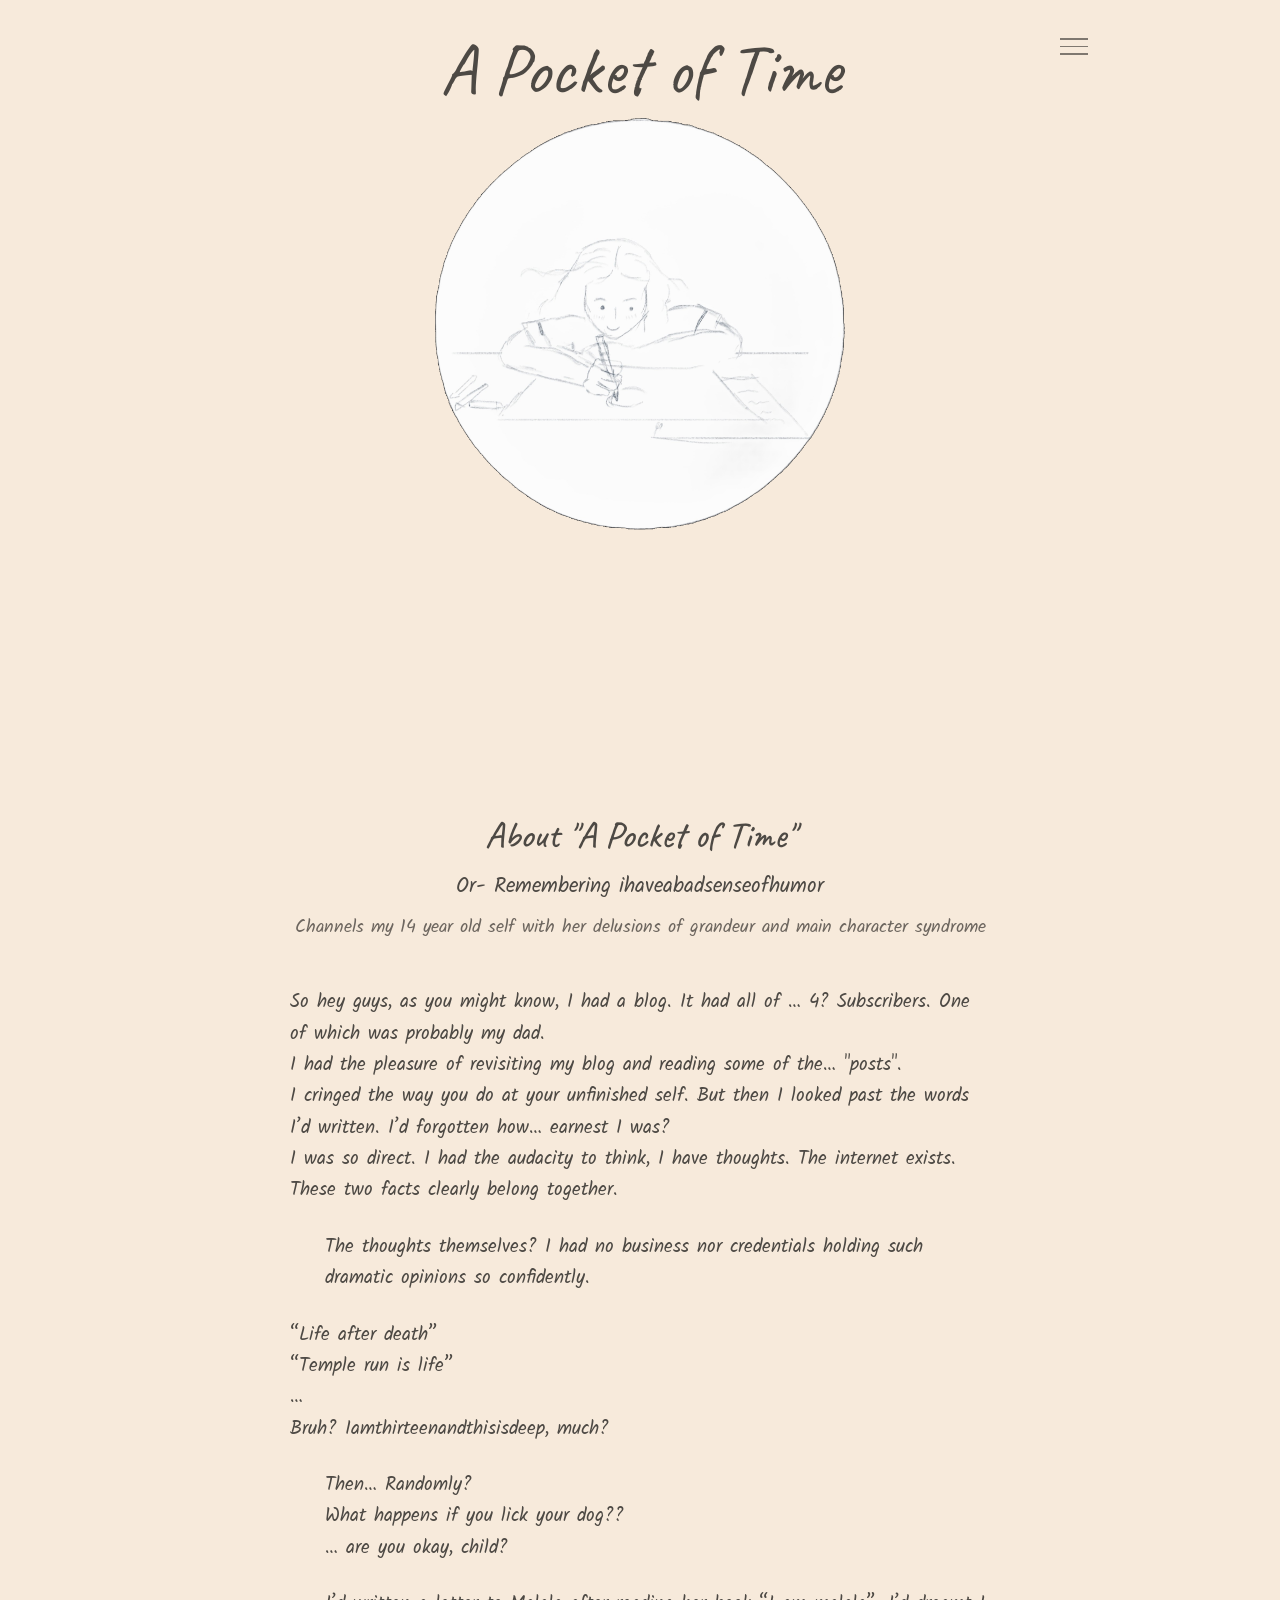
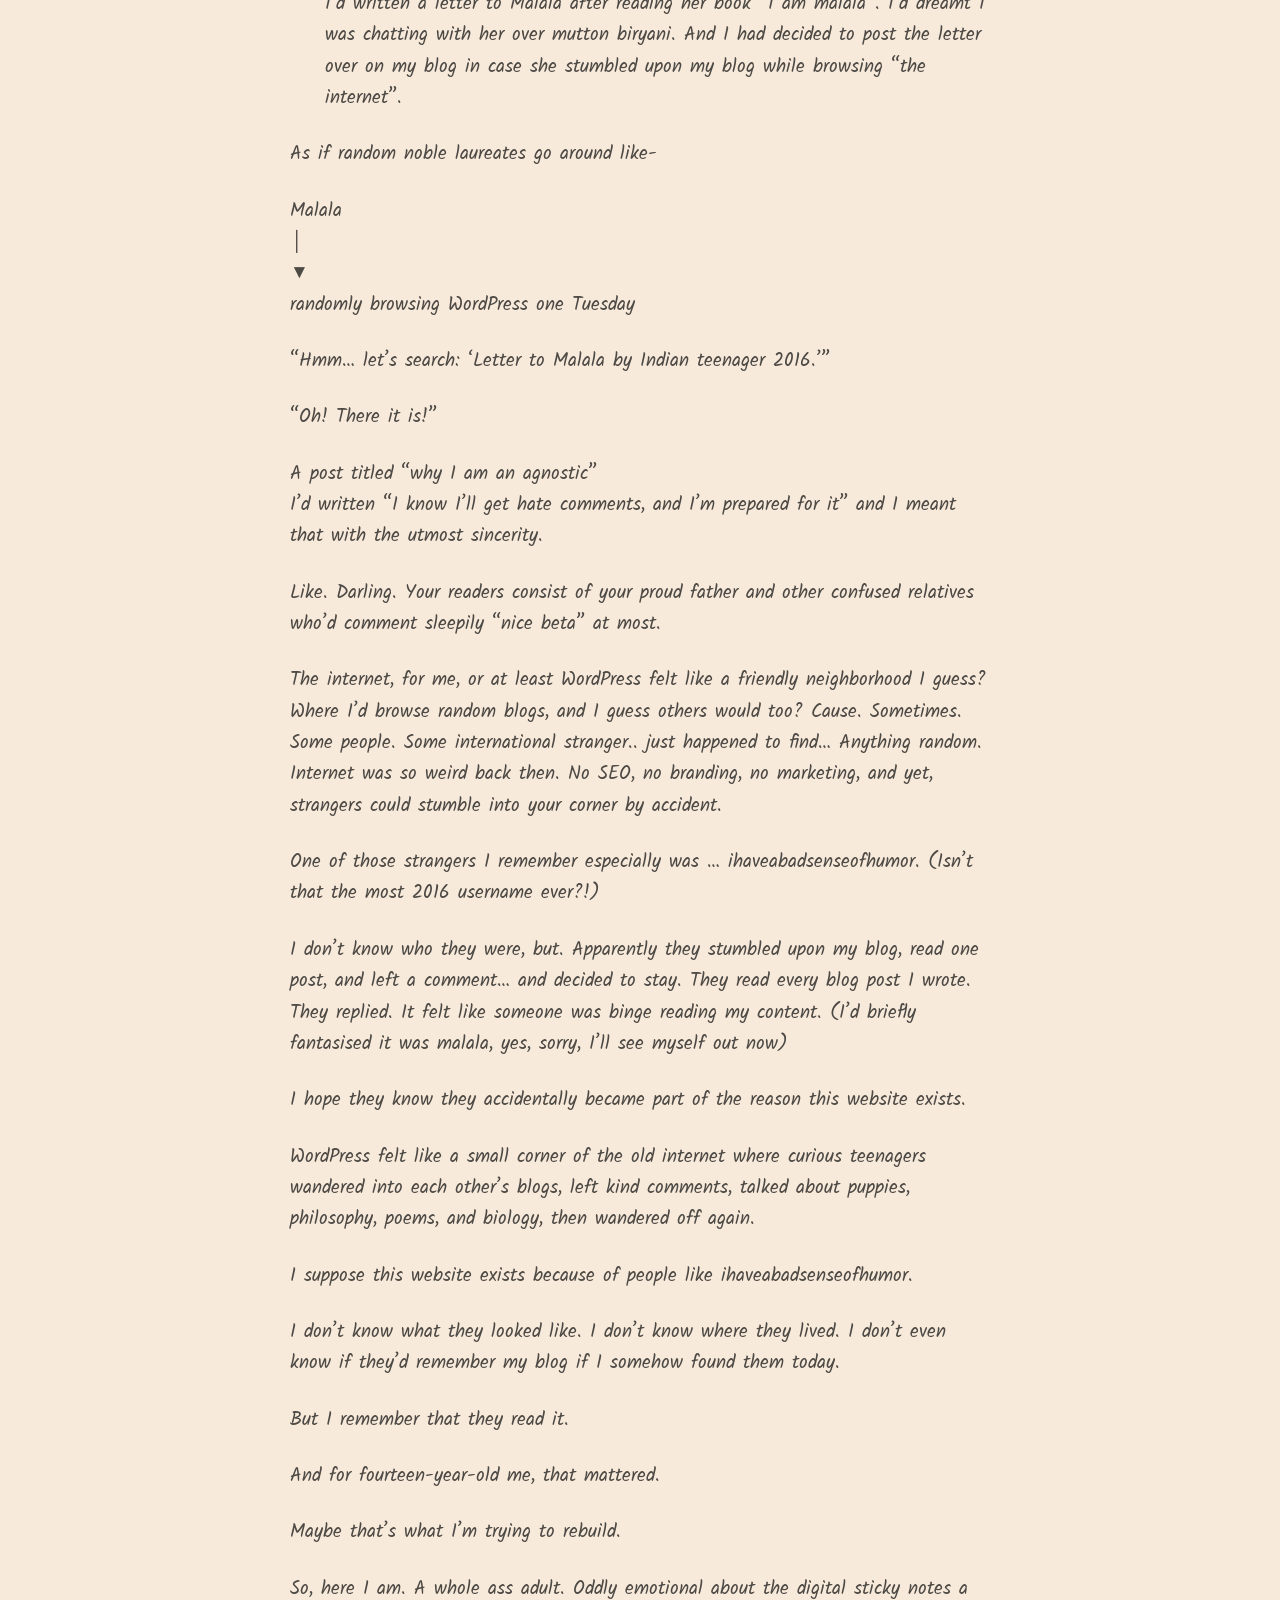
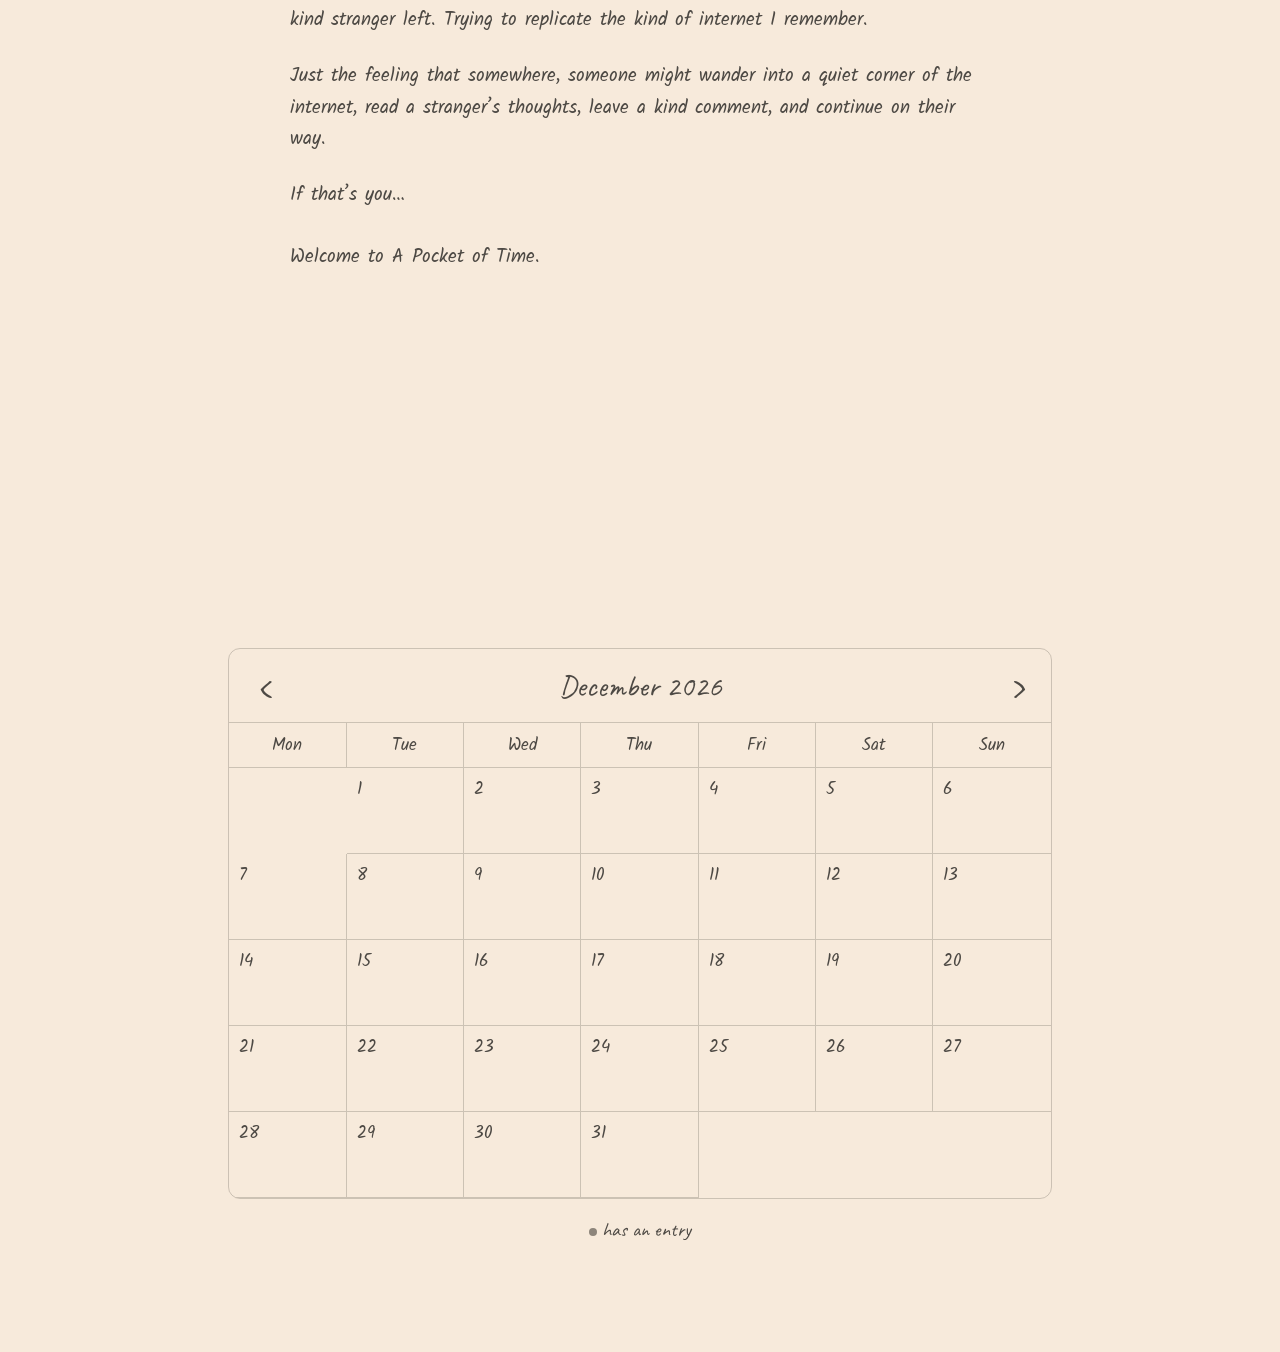
==== commit ea20c1f5: "Add files via upload" ====
--- a/index.html
+++ b/index.html
@@ -9,9 +9,9 @@
 
 :root {
   --paper:#f7eadb;
-  --ink:#4b4742;
-  --muted:#6a635c;
-  --line:rgba(75,71,66,.34);
+  --ink:#4d4944;
+  --muted:#6d665f;
+  --line:rgba(75,71,66,.25);
   --circle:#8d857b;
 }
 *{box-sizing:border-box}
@@ -24,80 +24,88 @@
 }
 .page{
   width:min(100%,960px);
-  margin:0 auto;
-  padding:36px 34px 100px;
+  margin:auto;
+  padding:34px 42px 110px;
   position:relative;
 }
 .menu{
   position:absolute;
-  top:26px;
-  right:30px;
-  width:34px;height:34px;
-  border:0;background:transparent;padding:4px;cursor:pointer;
+  top:27px; right:27px;
+  width:38px; height:38px;
+  border:0; background:transparent; padding:5px; cursor:pointer;
 }
 .menu span{display:block;height:1.5px;background:var(--ink);margin:6px 0;opacity:.7}
+
 .title{
   margin:0;
   text-align:center;
   font-family:"Caveat",cursive;
   font-size:clamp(48px,6vw,72px);
   font-weight:400;
+  line-height:1;
 }
 .hero{
   display:block;
   width:min(410px,58vw);
-  min-width:280px;
-  margin:10px auto 0;
+  min-width:270px;
+  height:auto;
+  margin:12px auto 0;
 }
 
 .introduction{
-  width:min(720px,92%);
-  margin:300px auto 0;
+  width:min(700px,94%);
+  margin:285px auto 0;
+  font-size:19px;
+  line-height:1.65;
+}
+.intro-heading{
+  margin:0 0 14px;
+  text-align:center;
+  font-family:"Caveat",cursive;
+  font-size:37px;
+  font-weight:500;
+  line-height:1.1;
+}
+.intro-subheading{
+  margin:0 auto 8px;
+  text-align:center;
+  font-size:21px;
+}
+.intro-tagline{
+  margin:0 auto 45px;
+  text-align:center;
+  color:var(--muted);
   font-size:18px;
-  line-height:1.62;
-  color:var(--ink);
-}
-.introduction .heading{
-  margin:0 0 16px;
-  font-family:"Caveat",cursive;
-  font-size:34px;
-  line-height:1.05;
-  text-align:center;
-}
-.introduction .subheading{
-  margin:0 auto 8px;
-  font-size:20px;
-  text-align:center;
-}
-.introduction .tagline{
-  margin:0 auto 42px;
-  font-size:17px;
-  color:var(--muted);
-  text-align:center;
-}
-.introduction p{margin:0 0 22px}
-.introduction .poem{
+}
+.intro-p{
+  margin:0 0 25px;
   white-space:pre-line;
-  margin:20px 0 24px 7%;
-}
-.introduction .ending{
+}
+.intro-p:nth-of-type(4), .intro-p:nth-of-type(6), .intro-p:nth-of-type(7){
+  margin-left:5%;
+}
+.intro-p:nth-of-type(7){
+  white-space:pre-wrap;
+}
+.intro-p:last-child{
   margin-top:30px;
 }
 
 .posts{
-  margin:130px auto 0;
+  margin:125px auto 0;
   display:grid;
   grid-template-columns:repeat(4,1fr);
   gap:58px;
   padding:0 10px;
 }
-.post-card{text-align:center;text-decoration:none;color:var(--ink)}
+.post-card{text-decoration:none;color:var(--ink);text-align:center}
 .post{
   width:116px;height:116px;
-  margin:0 auto;
+  margin:auto;
   border-radius:50%;
   background:var(--circle);
-  display:grid;place-items:center;
+  display:grid;
+  place-items:center;
   overflow:hidden;
   transition:transform .16s ease;
 }
@@ -105,13 +113,13 @@
 .post img{width:94px;height:94px;object-fit:contain}
 .post-title{
   display:block;
-  margin:10px auto 0;
+  margin-top:10px;
   font-family:"Caveat",cursive;
   font-size:21px;
 }
 
 .calendar-wrap{
-  width:min(850px,92%);
+  width:min(850px,94%);
   margin:250px auto 0;
 }
 .calendar{
@@ -130,12 +138,19 @@
   font-size:30px;
 }
 .arrow{
-  border:0;background:transparent;color:var(--ink);
-  font-family:inherit;font-size:32px;cursor:pointer;
+  width:52px;height:52px;
+  margin:auto;
+  border:0;background:transparent;
+  color:var(--ink);
+  font-family:"Caveat",cursive;
+  font-size:38px;
+  line-height:1;
+  cursor:pointer;
 }
 .days,.dates{display:grid;grid-template-columns:repeat(7,1fr)}
 .day{
-  min-height:45px;display:grid;place-items:center;
+  min-height:45px;
+  display:grid;place-items:center;
   border-right:1px solid var(--line);
   border-bottom:1px solid var(--line);
   font-size:17px;
@@ -143,42 +158,45 @@
 .day:last-child{border-right:0}
 .dates{grid-auto-rows:86px}
 .date{
-  position:relative;padding:8px 10px;
+  position:relative;
+  padding:8px 10px;
   border-right:1px solid var(--line);
   border-bottom:1px solid var(--line);
   font-size:17px;
 }
 .date:nth-child(7n){border-right:0}
-.date:nth-last-child(-n+7){border-bottom:0}
 .entry{cursor:pointer}
 .entry img{
-  position:absolute;left:50%;bottom:5px;
+  position:absolute;
+  left:50%; bottom:4px;
   transform:translateX(-50%);
-  width:43px;height:43px;object-fit:contain;
+  width:43px;height:43px;
+  object-fit:contain;
 }
 .legend{text-align:center;font-family:"Caveat",cursive;font-size:20px;margin:18px 0 0}
 .legend-dot{display:inline-block;width:8px;height:8px;border-radius:50%;background:var(--circle);margin-right:5px}
 
 @media(max-width:700px){
   .page{padding:28px 18px 70px}
-  .menu{right:18px;top:18px}
+  .menu{right:15px;top:18px}
   .hero{width:min(350px,82vw)}
   .introduction{
     width:94%;
-    margin-top:230px;
+    margin-top:220px;
     font-size:17px;
-    line-height:1.58;
+    line-height:1.62;
   }
-  .introduction .heading{font-size:31px}
-  .introduction .subheading{font-size:19px}
-  .introduction .tagline{font-size:16px}
+  .intro-heading{font-size:32px}
+  .intro-subheading{font-size:19px}
+  .intro-tagline{font-size:16px;margin-bottom:38px}
   .posts{margin-top:95px;gap:18px;padding:0}
   .post{width:76px;height:76px}
   .post img{width:63px;height:63px}
   .post-title{font-size:17px}
-  .calendar-wrap{width:100%;margin-top:170px}
-  .month{height:58px;grid-template-columns:48px 1fr 48px;font-size:25px}
-  .day{min-height:36px;font-size:13px}
+  .calendar-wrap{width:100%;margin-top:175px}
+  .month{height:60px;grid-template-columns:52px 1fr 52px;font-size:25px}
+  .arrow{font-size:34px}
+  .day{min-height:38px;font-size:13px}
   .dates{grid-auto-rows:64px}
   .date{font-size:13px;padding:6px}
   .entry img{width:31px;height:31px}
@@ -187,86 +205,33 @@
 </head>
 <body>
 <main class="page">
-<button class="menu" type="button" aria-label="Open menu"><span></span><span></span><span></span></button>
+<button class="menu" type="button" aria-label="Open menu">
+  <span></span><span></span><span></span>
+</button>
+
 <h1 class="title">A Pocket of Time</h1>
-<img class="hero" src="assets/writing-circle.png" alt="Original drawing">
+<img class="hero" src="writing-circle.png" alt="Pencil drawing of a person writing at a desk">
 
 <section class="introduction" aria-label="About A Pocket of Time">
-  <h2 class="heading">About &quot;A Pocket of Time&quot;</h2>
-  <p class="subheading">Or- Remembering ihaveabadsenseofhumor</p>
-  <p class="tagline">Channels my 14 year old self with her delusions of grandeur and main character syndrome</p>
-  <div class="body">
-    <p>So hey guys, as you might know, I had a blog. It had all of … 4? Subscribers. One of which was probably my dad.
-
+  <h2 class="intro-heading">About "A Pocket of Time"</h2>
+  <p class="intro-subheading">Or- Remembering ihaveabadsenseofhumor</p>
+  <p class="intro-tagline">Channels my 14 year old self with her delusions of grandeur and main character syndrome</p>
+  <p class="intro-p">So hey guys, as you might know, I had a blog. It had all of … 4? Subscribers. One of which was probably my dad.
 I had the pleasure of revisiting my blog and reading some of the… &quot;posts&quot;.
-
 I cringed the way you do at your unfinished self. But then I looked past the words I’d written. I’d forgotten how… earnest I was?
-
-I was so direct. I had the audacity to think, I have thoughts. The internet exists. These two facts clearly belong together.
-
-The thoughts themselves? I had no business nor credentials holding such dramatic opinions so confidently.
-
-“Life after death”
+I was so direct. I had the audacity to think, I have thoughts. The internet exists. These two facts clearly belong together.</p><p class="intro-p">The thoughts themselves? I had no business nor credentials holding such dramatic opinions so confidently.</p><p class="intro-p">“Life after death”
 “Temple run is life”
 …
-Bruh? Iamthirteenandthisisdeep, much?
-
-Then… Randomly?
+Bruh? Iamthirteenandthisisdeep, much?</p><p class="intro-p">Then… Randomly?
 What happens if you lick your dog??
-… are you okay, child?
-
-I’d written a letter to Malala after reading her book “I am malala”. I’d dreamt I was chatting with her over mutton biryani. And I had decided to post the letter over on my blog in case she stumbled upon my blog while browsing “the internet”.
-
-As if random noble laureates go around like-
-
-Malala
+… are you okay, child?</p><p class="intro-p">I’d written a letter to Malala after reading her book “I am malala”. I’d dreamt I was chatting with her over mutton biryani. And I had decided to post the letter over on my blog in case she stumbled upon my blog while browsing “the internet”.</p><p class="intro-p">As if random noble laureates go around like-</p><p class="intro-p">Malala
 │
 ▼
-randomly browsing WordPress one Tuesday
-
-“Hmm… let’s search: ‘Letter to Malala by Indian teenager 2016.’”
-
-“Oh! There it is!”
-
-A post titled “why I am an agnostic”
-
-I’d written “I know I’ll get hate comments, and I’m prepared for it” and I meant that with the utmost sincerity.
-
-Like. Darling. Your readers consist of your proud father and other confused relatives who’d comment sleepily “nice beta” at most.
-
-The internet, for me, or at least WordPress felt like a friendly neighborhood I guess? Where I’d browse random blogs, and I guess others would too? Cause. Sometimes. Some people. Some international stranger.. just happened to find… Anything random. Internet was so weird back then. No SEO, no branding, no marketing, and yet, strangers could stumble into your corner by accident.
-
-One of those strangers I remember especially was … ihaveabadsenseofhumor. (Isn’t that the most 2016 username ever?!)
-
-I don’t know who they were, but. Apparently they stumbled upon my blog, read one post, and left a comment… and decided to stay. They read every blog post I wrote. They replied. It felt like someone was binge reading my content. (I’d briefly fantasised it was malala, yes, sorry, I’ll see myself out now)
-
-I hope they know they accidentally became part of the reason this website exists.
-
-WordPress felt like a small corner of the old internet where curious teenagers wandered into each other’s blogs, left kind comments, talked about puppies, philosophy, poems, and biology, then wandered off again.
-
-I suppose this website exists because of people like ihaveabadsenseofhumor.
-
-I don’t know what they looked like. I don’t know where they lived. I don’t even know if they’d remember my blog if I somehow found them today.
-
-But I remember that they read it.
-
-And for fourteen-year-old me, that mattered.
-
-Maybe that’s what I’m trying to rebuild.
-
-So, here I am. A whole ass adult. Oddly emotional about the digital sticky notes a kind stranger left. Trying to replicate the kind of internet I remember.
-
-Just the feeling that somewhere, someone might wander into a quiet corner of the internet, read a stranger’s thoughts, leave a kind comment, and continue on their way.
-
-If that’s you…
-
-Welcome to A Pocket of Time.</p>
-  </div>
+randomly browsing WordPress one Tuesday</p><p class="intro-p">“Hmm… let’s search: ‘Letter to Malala by Indian teenager 2016.’”</p><p class="intro-p">“Oh! There it is!”</p><p class="intro-p">A post titled “why I am an agnostic”
+I’d written “I know I’ll get hate comments, and I’m prepared for it” and I meant that with the utmost sincerity.</p><p class="intro-p">Like. Darling. Your readers consist of your proud father and other confused relatives who’d comment sleepily “nice beta” at most.</p><p class="intro-p">The internet, for me, or at least WordPress felt like a friendly neighborhood I guess? Where I’d browse random blogs, and I guess others would too? Cause. Sometimes. Some people. Some international stranger.. just happened to find… Anything random. Internet was so weird back then. No SEO, no branding, no marketing, and yet, strangers could stumble into your corner by accident.</p><p class="intro-p">One of those strangers I remember especially was … ihaveabadsenseofhumor. (Isn’t that the most 2016 username ever?!)</p><p class="intro-p">I don’t know who they were, but. Apparently they stumbled upon my blog, read one post, and left a comment… and decided to stay. They read every blog post I wrote. They replied. It felt like someone was binge reading my content. (I’d briefly fantasised it was malala, yes, sorry, I’ll see myself out now)</p><p class="intro-p">I hope they know they accidentally became part of the reason this website exists.</p><p class="intro-p">WordPress felt like a small corner of the old internet where curious teenagers wandered into each other’s blogs, left kind comments, talked about puppies, philosophy, poems, and biology, then wandered off again.</p><p class="intro-p">I suppose this website exists because of people like ihaveabadsenseofhumor.</p><p class="intro-p">I don’t know what they looked like. I don’t know where they lived. I don’t even know if they’d remember my blog if I somehow found them today.</p><p class="intro-p">But I remember that they read it.</p><p class="intro-p">And for fourteen-year-old me, that mattered.</p><p class="intro-p">Maybe that’s what I’m trying to rebuild.</p><p class="intro-p">So, here I am. A whole ass adult. Oddly emotional about the digital sticky notes a kind stranger left. Trying to replicate the kind of internet I remember.</p><p class="intro-p">Just the feeling that somewhere, someone might wander into a quiet corner of the internet, read a stranger’s thoughts, leave a kind comment, and continue on their way.</p><p class="intro-p">If that’s you…</p><p class="intro-p">Welcome to A Pocket of Time.</p>
 </section>
 
-<section class="posts" id="posts" aria-label="Writing posts">
-  <!-- Posts will be generated here from POSTS below. -->
-</section>
+<section class="posts" id="posts" aria-label="Writing posts"></section>
 
 <section class="calendar-wrap" aria-label="Writing calendar">
   <div class="calendar">
@@ -286,9 +251,9 @@
 </main>
 
 <script>
-/* Add future posts here. The same entry appears in the bottle row and calendar. */
 const POSTS = [
-  // {title:"Grave Robbing", date:"2026-08-28", url:"posts/grave-robbing.html"}
+  // Example:
+  // {title:"Grave Robbing",date:"2026-08-28",url:"posts/grave-robbing.html"}
 ];
 
 const postsEl=document.getElementById("posts");
@@ -303,30 +268,28 @@
     const a=document.createElement("a");
     a.className="post-card";
     a.href=p.url;
-    a.innerHTML='<span class="post"><img src="assets/bottle-post.png" alt=""></span><span class="post-title"></span>';
+    a.innerHTML='<span class="post"><img src="bottle-post.png" alt=""></span><span class="post-title"></span>';
     a.querySelector(".post-title").textContent=p.title;
     postsEl.appendChild(a);
   });
 }
-
 function renderCalendar(){
   const y=view.getFullYear(),m=view.getMonth();
   monthName.textContent=view.toLocaleString("en",{month:"long",year:"numeric"});
   datesEl.innerHTML="";
-  const first=new Date(y,m,1);
-  const start=(first.getDay()+6)%7;
+  const first=new Date(y,m,1), start=(first.getDay()+6)%7;
   const days=new Date(y,m+1,0).getDate();
   for(let i=0;i<start;i++) datesEl.appendChild(document.createElement("div"));
   for(let d=1;d<=days;d++){
     const cell=document.createElement("div");
     cell.className="date";
+    cell.textContent=d;
     const key=`${y}-${String(m+1).padStart(2,"0")}-${String(d).padStart(2,"0")}`;
     const p=POSTS.find(x=>x.date===key);
-    cell.textContent=d;
     if(p){
       cell.classList.add("entry");
       const img=document.createElement("img");
-      img.src="assets/bottle-post.png";
+      img.src="bottle-post.png";
       img.alt=p.title;
       cell.appendChild(img);
       cell.addEventListener("click",()=>location.href=p.url);
@@ -334,8 +297,8 @@
     datesEl.appendChild(cell);
   }
 }
-document.getElementById("prev").onclick=()=>{view.setMonth(view.getMonth()-1);renderCalendar()};
-document.getElementById("next").onclick=()=>{view.setMonth(view.getMonth()+1);renderCalendar()};
+document.getElementById("prev").addEventListener("click",()=>{view.setMonth(view.getMonth()-1);renderCalendar()});
+document.getElementById("next").addEventListener("click",()=>{view.setMonth(view.getMonth()+1);renderCalendar()});
 renderPosts();renderCalendar();
 </script>
 </body>
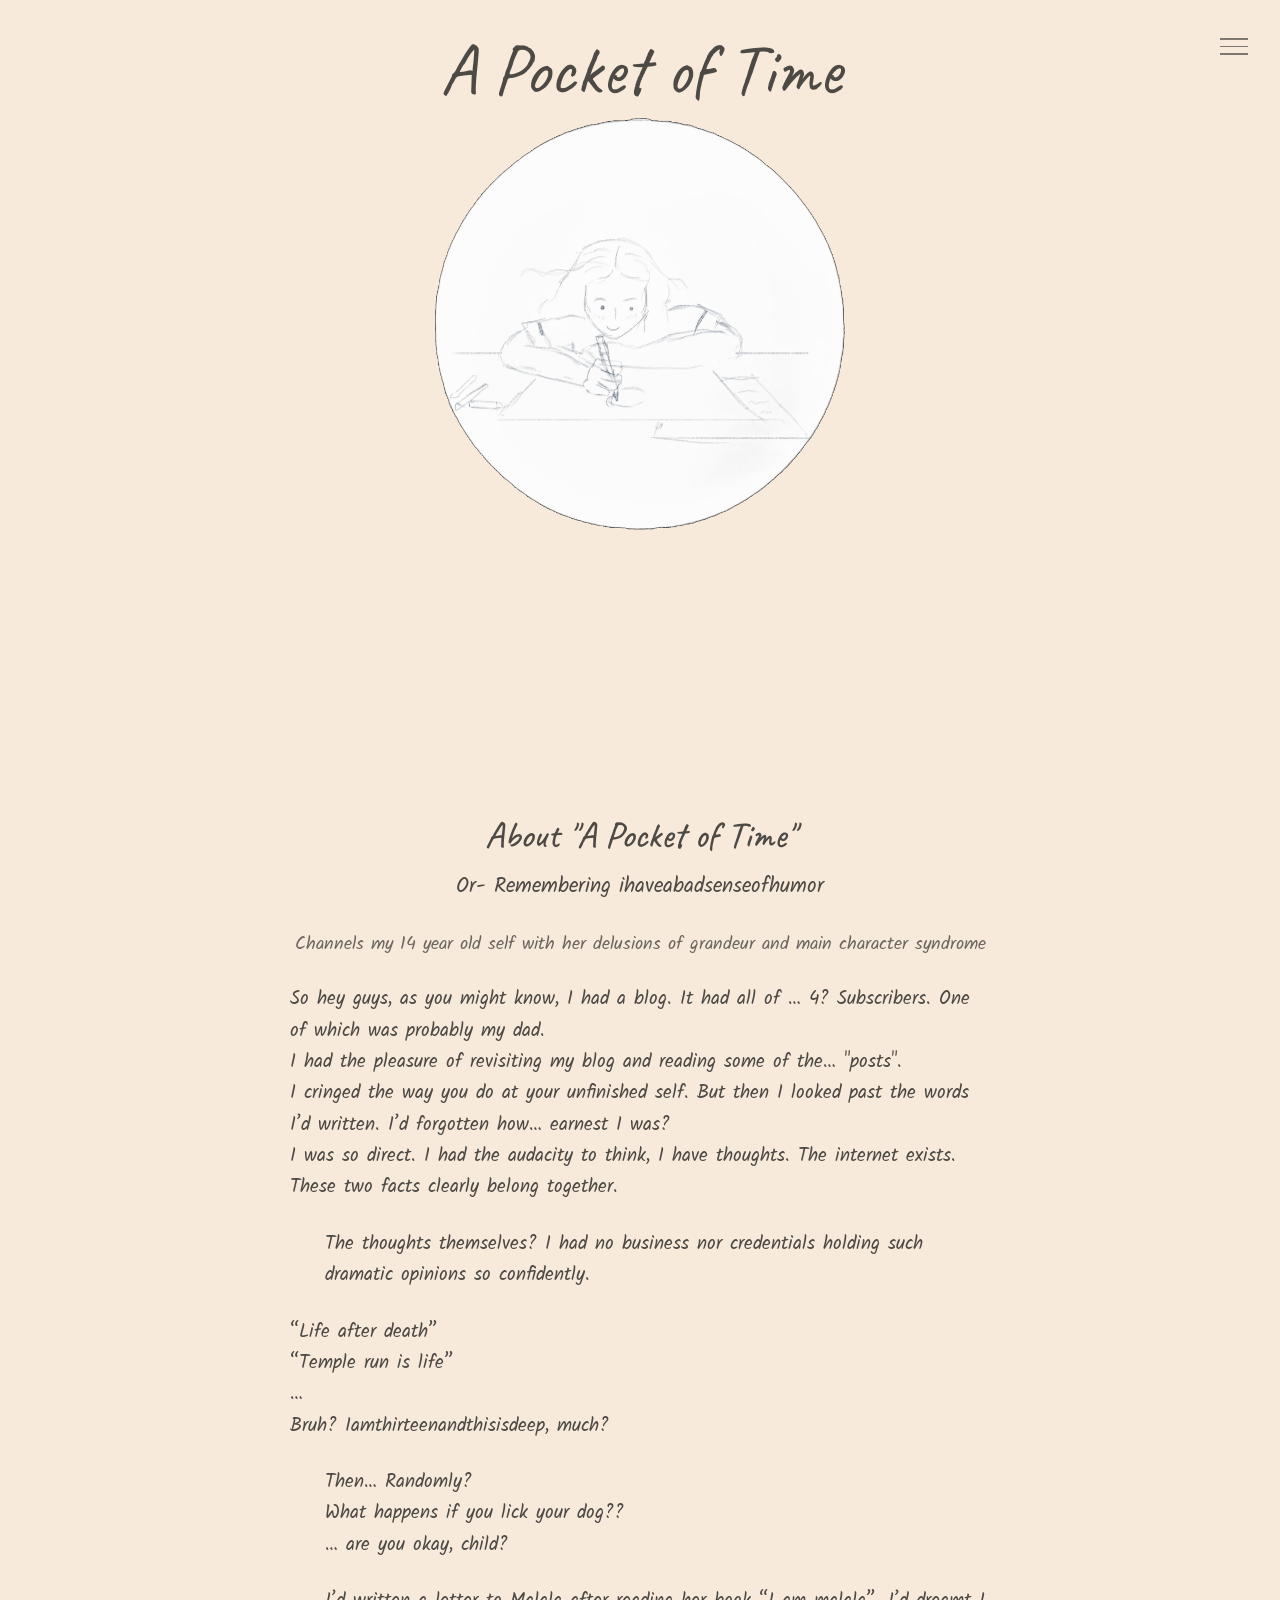
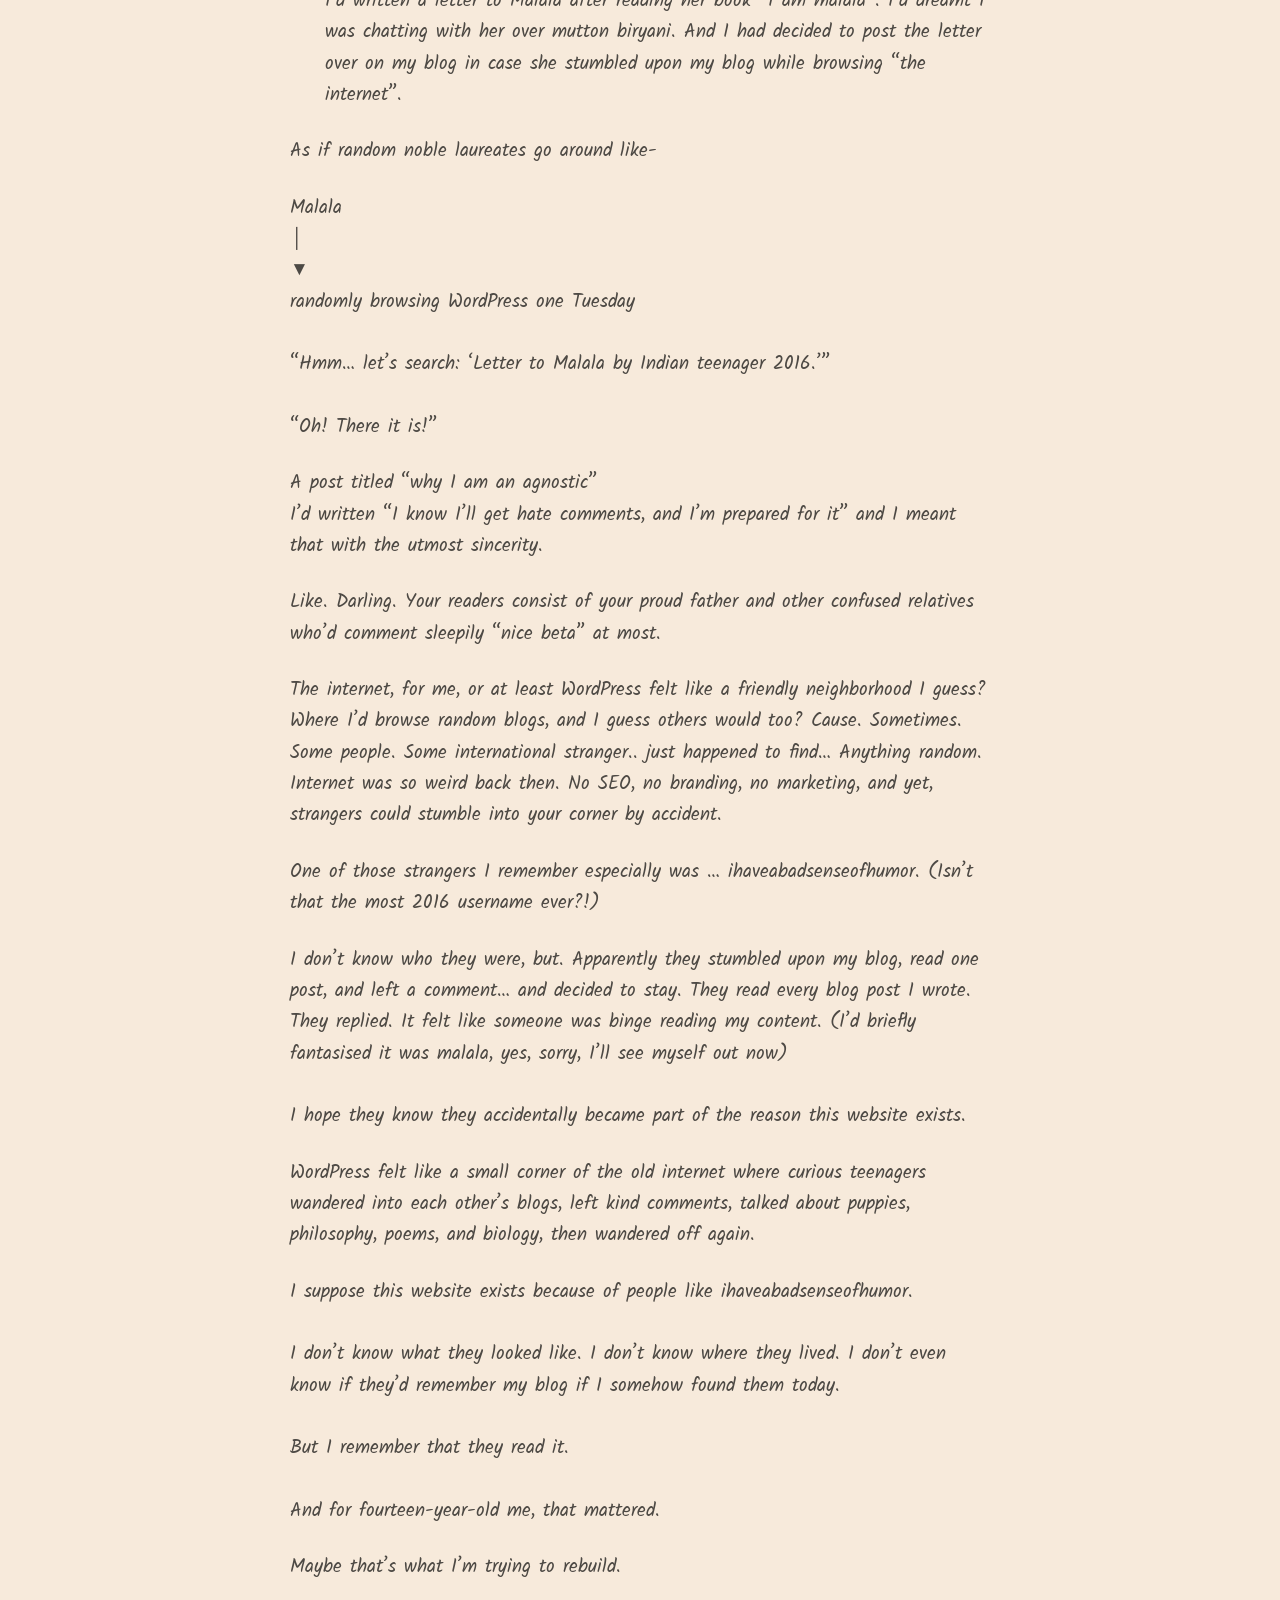
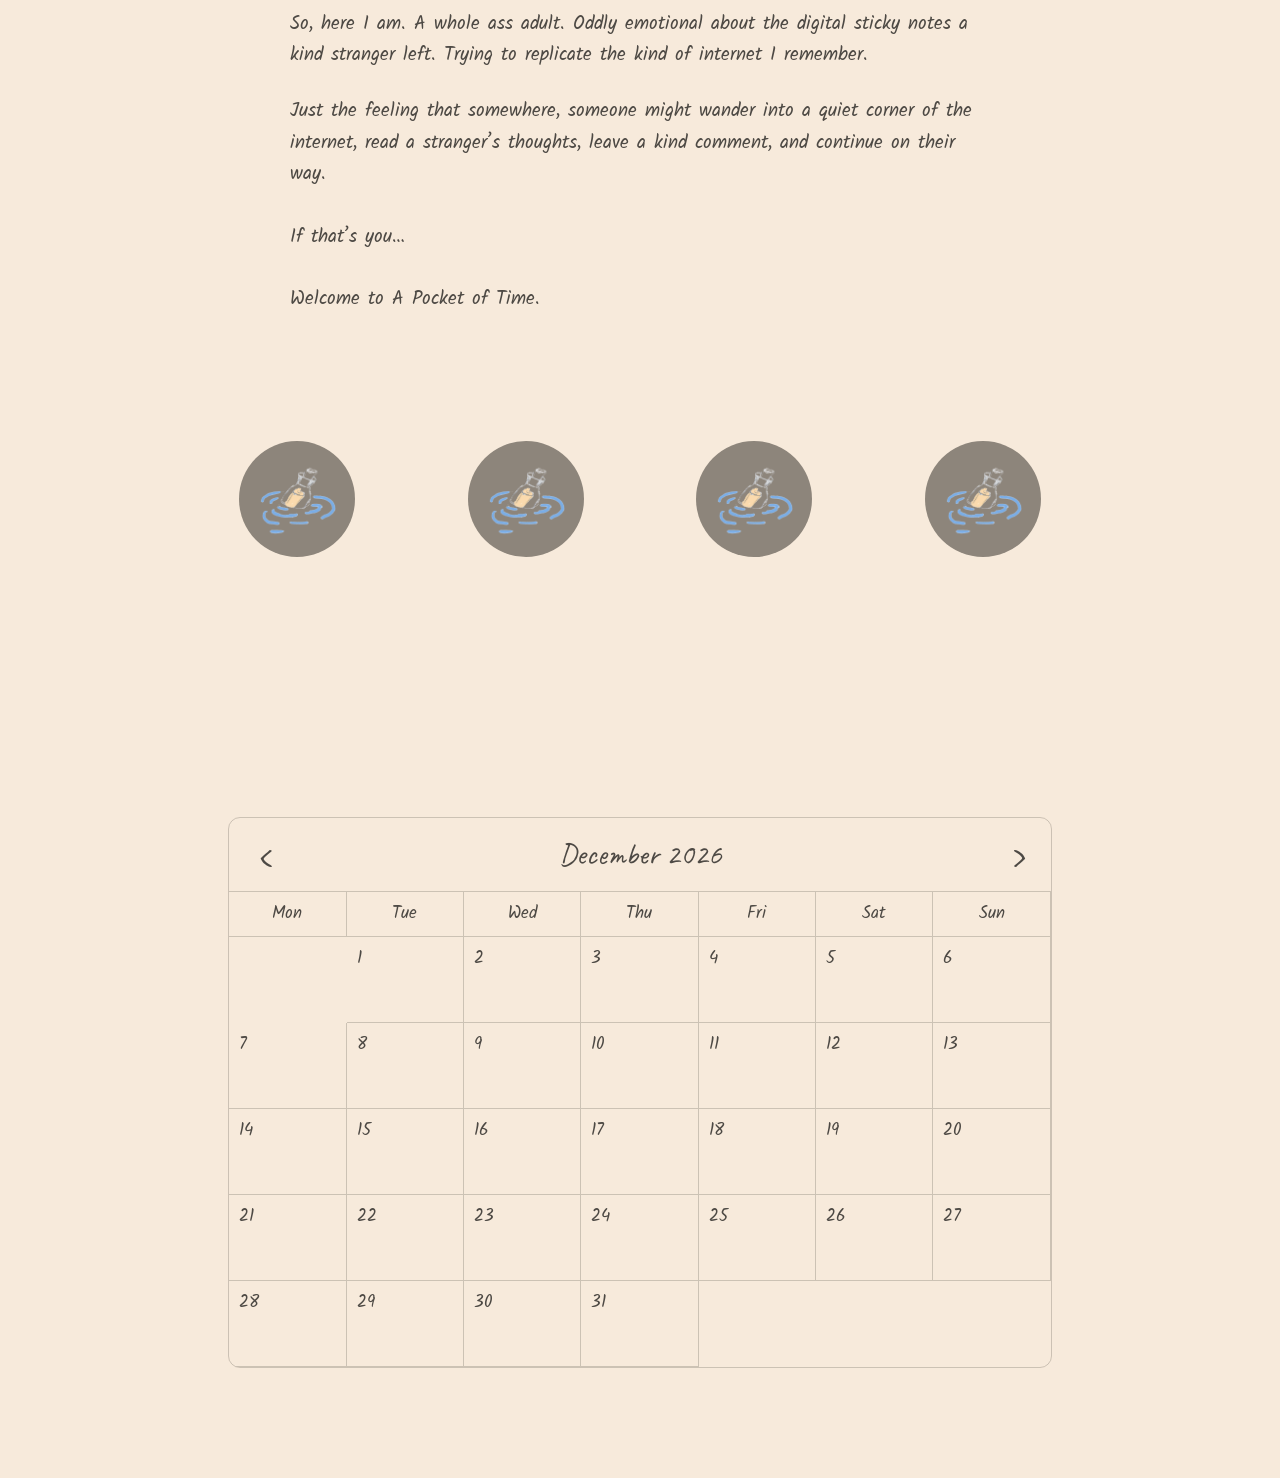
==== commit 92bca220: "Add files via upload" ====
--- a/index.html
+++ b/index.html
@@ -2,304 +2,118 @@
 <html lang="en">
 <head>
 <meta charset="utf-8">
-<meta name="viewport" content="width=device-width, initial-scale=1">
+<meta name="viewport" content="width=device-width,initial-scale=1">
 <title>A Pocket of Time</title>
 <style>
 @import url('https://fonts.googleapis.com/css2?family=Caveat:wght@400;500&family=Kalam:wght@300;400&display=swap');
-
-:root {
-  --paper:#f7eadb;
-  --ink:#4d4944;
-  --muted:#6d665f;
-  --line:rgba(75,71,66,.25);
-  --circle:#8d857b;
-}
+:root{--paper:#f7eadb;--ink:#4d4944;--muted:#6d665f;--line:rgba(75,71,66,.25);--circle:#8d857b}
 *{box-sizing:border-box}
 html{scroll-behavior:smooth}
-body{
-  margin:0;
-  background:var(--paper);
-  color:var(--ink);
-  font-family:"Kalam","Comic Sans MS",cursive;
-}
-.page{
-  width:min(100%,960px);
-  margin:auto;
-  padding:34px 42px 110px;
-  position:relative;
-}
-.menu{
-  position:absolute;
-  top:27px; right:27px;
-  width:38px; height:38px;
-  border:0; background:transparent; padding:5px; cursor:pointer;
-}
+body{margin:0;background:var(--paper);color:var(--ink);font-family:"Kalam",cursive}
+.page{width:min(100%,960px);margin:auto;padding:34px 42px 110px}
+.menu{position:absolute;right:27px;top:27px;width:38px;height:38px;border:0;background:transparent;padding:5px}
 .menu span{display:block;height:1.5px;background:var(--ink);margin:6px 0;opacity:.7}
-
-.title{
-  margin:0;
-  text-align:center;
-  font-family:"Caveat",cursive;
-  font-size:clamp(48px,6vw,72px);
-  font-weight:400;
-  line-height:1;
-}
-.hero{
-  display:block;
-  width:min(410px,58vw);
-  min-width:270px;
-  height:auto;
-  margin:12px auto 0;
-}
-
-.introduction{
-  width:min(700px,94%);
-  margin:285px auto 0;
-  font-size:19px;
-  line-height:1.65;
-}
-.intro-heading{
-  margin:0 0 14px;
-  text-align:center;
-  font-family:"Caveat",cursive;
-  font-size:37px;
-  font-weight:500;
-  line-height:1.1;
-}
-.intro-subheading{
-  margin:0 auto 8px;
-  text-align:center;
-  font-size:21px;
-}
-.intro-tagline{
-  margin:0 auto 45px;
-  text-align:center;
-  color:var(--muted);
-  font-size:18px;
-}
-.intro-p{
-  margin:0 0 25px;
-  white-space:pre-line;
-}
-.intro-p:nth-of-type(4), .intro-p:nth-of-type(6), .intro-p:nth-of-type(7){
-  margin-left:5%;
-}
-.intro-p:nth-of-type(7){
-  white-space:pre-wrap;
-}
-.intro-p:last-child{
-  margin-top:30px;
-}
-
-.posts{
-  margin:125px auto 0;
-  display:grid;
-  grid-template-columns:repeat(4,1fr);
-  gap:58px;
-  padding:0 10px;
-}
-.post-card{text-decoration:none;color:var(--ink);text-align:center}
-.post{
-  width:116px;height:116px;
-  margin:auto;
-  border-radius:50%;
-  background:var(--circle);
-  display:grid;
-  place-items:center;
-  overflow:hidden;
-  transition:transform .16s ease;
-}
+.title{margin:0;text-align:center;font:400 clamp(48px,6vw,72px)/1 "Caveat",cursive}
+.hero{display:block;width:min(410px,58vw);min-width:270px;height:auto;margin:12px auto 0}
+.introduction{width:min(700px,94%);margin:285px auto 0;font-size:19px;line-height:1.65}
+.intro-heading{margin:0 0 14px;text-align:center;font:500 37px/1.1 "Caveat",cursive}
+.intro-subheading{margin:0 auto 8px;text-align:center;font-size:21px}
+.intro-tagline{margin:0 auto 45px;text-align:center;color:var(--muted);font-size:18px}
+.introduction p{margin:0 0 25px;white-space:pre-line}
+.introduction p:nth-of-type(4),.introduction p:nth-of-type(6),.introduction p:nth-of-type(7){margin-left:5%}
+.posts{margin:125px auto 0;display:grid;grid-template-columns:repeat(4,1fr);gap:58px;padding:0 10px}
+.post-card{text-decoration:none;color:var(--ink);text-align:center;cursor:pointer}
+.post{width:116px;height:116px;margin:auto;border-radius:50%;background:var(--circle);display:grid;place-items:center;overflow:hidden;transition:transform .16s}
 .post-card:hover .post{transform:translateY(-3px)}
 .post img{width:94px;height:94px;object-fit:contain}
-.post-title{
-  display:block;
-  margin-top:10px;
-  font-family:"Caveat",cursive;
-  font-size:21px;
-}
-
-.calendar-wrap{
-  width:min(850px,94%);
-  margin:250px auto 0;
-}
-.calendar{
-  border:1px solid var(--line);
-  border-radius:12px;
-  overflow:hidden;
-}
-.month{
-  height:74px;
-  display:grid;
-  grid-template-columns:70px 1fr 70px;
-  align-items:center;
-  border-bottom:1px solid var(--line);
-  text-align:center;
-  font-family:"Caveat",cursive;
-  font-size:30px;
-}
-.arrow{
-  width:52px;height:52px;
-  margin:auto;
-  border:0;background:transparent;
-  color:var(--ink);
-  font-family:"Caveat",cursive;
-  font-size:38px;
-  line-height:1;
-  cursor:pointer;
-}
+.post-title{display:block;margin-top:10px;font:400 21px "Caveat",cursive}
+.calendar-wrap{width:min(850px,94%);margin:250px auto 0}
+.calendar{border:1px solid var(--line);border-radius:12px;overflow:hidden}
+.month{height:74px;display:grid;grid-template-columns:70px 1fr 70px;align-items:center;border-bottom:1px solid var(--line);text-align:center;font:400 30px "Caveat",cursive}
+.arrow{width:52px;height:52px;margin:auto;border:0;background:transparent;color:var(--ink);font:400 38px "Caveat",cursive;cursor:pointer}
 .days,.dates{display:grid;grid-template-columns:repeat(7,1fr)}
-.day{
-  min-height:45px;
-  display:grid;place-items:center;
-  border-right:1px solid var(--line);
-  border-bottom:1px solid var(--line);
-  font-size:17px;
-}
-.day:last-child{border-right:0}
+.day{min-height:45px;display:grid;place-items:center;border-right:1px solid var(--line);border-bottom:1px solid var(--line);font-size:17px}
 .dates{grid-auto-rows:86px}
-.date{
-  position:relative;
-  padding:8px 10px;
-  border-right:1px solid var(--line);
-  border-bottom:1px solid var(--line);
-  font-size:17px;
-}
-.date:nth-child(7n){border-right:0}
+.date{position:relative;padding:8px 10px;border-right:1px solid var(--line);border-bottom:1px solid var(--line);font-size:17px}
 .entry{cursor:pointer}
-.entry img{
-  position:absolute;
-  left:50%; bottom:4px;
-  transform:translateX(-50%);
-  width:43px;height:43px;
-  object-fit:contain;
-}
-.legend{text-align:center;font-family:"Caveat",cursive;font-size:20px;margin:18px 0 0}
-.legend-dot{display:inline-block;width:8px;height:8px;border-radius:50%;background:var(--circle);margin-right:5px}
-
+.entry img{position:absolute;left:50%;bottom:4px;transform:translateX(-50%);width:43px;height:43px;object-fit:contain}
 @media(max-width:700px){
-  .page{padding:28px 18px 70px}
-  .menu{right:15px;top:18px}
-  .hero{width:min(350px,82vw)}
-  .introduction{
-    width:94%;
-    margin-top:220px;
-    font-size:17px;
-    line-height:1.62;
-  }
-  .intro-heading{font-size:32px}
-  .intro-subheading{font-size:19px}
-  .intro-tagline{font-size:16px;margin-bottom:38px}
-  .posts{margin-top:95px;gap:18px;padding:0}
-  .post{width:76px;height:76px}
-  .post img{width:63px;height:63px}
-  .post-title{font-size:17px}
-  .calendar-wrap{width:100%;margin-top:175px}
-  .month{height:60px;grid-template-columns:52px 1fr 52px;font-size:25px}
-  .arrow{font-size:34px}
-  .day{min-height:38px;font-size:13px}
-  .dates{grid-auto-rows:64px}
-  .date{font-size:13px;padding:6px}
-  .entry img{width:31px;height:31px}
+.page{padding:28px 18px 70px}.hero{width:min(350px,82vw)}
+.introduction{width:94%;margin-top:220px;font-size:17px;line-height:1.62}
+.intro-heading{font-size:32px}.intro-subheading{font-size:19px}.intro-tagline{font-size:16px}
+.posts{margin-top:95px;gap:18px;padding:0}.post{width:76px;height:76px}.post img{width:63px;height:63px}.post-title{font-size:17px}
+.calendar-wrap{width:100%;margin-top:175px}.month{height:60px;grid-template-columns:52px 1fr 52px;font-size:25px}
+.day{min-height:38px;font-size:13px}.dates{grid-auto-rows:64px}.date{font-size:13px;padding:6px}.entry img{width:31px;height:31px}
 }
 </style>
 </head>
 <body>
 <main class="page">
-<button class="menu" type="button" aria-label="Open menu">
-  <span></span><span></span><span></span>
-</button>
+<button class="menu" type="button" aria-label="Menu"><span></span><span></span><span></span></button>
+<h1 class="title">A Pocket of Time</h1>
+<img class="hero" src="[data-uri]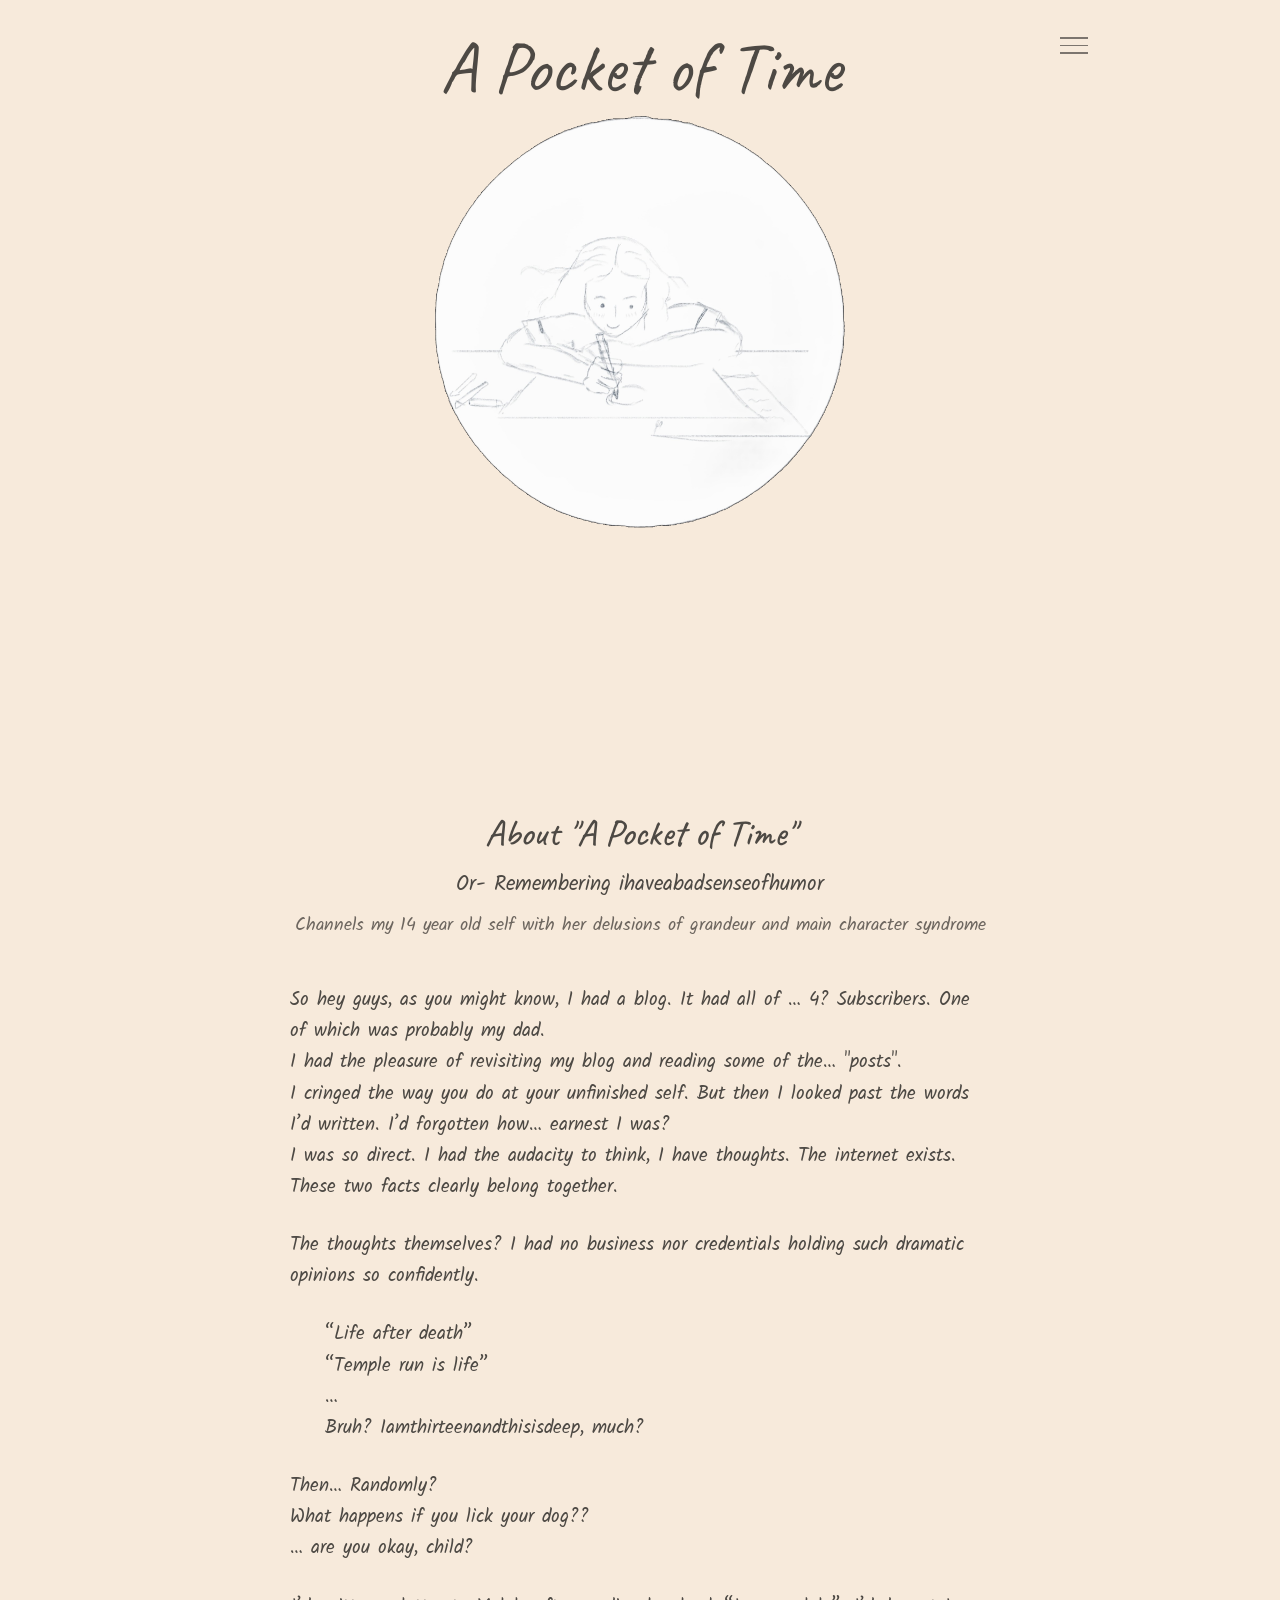
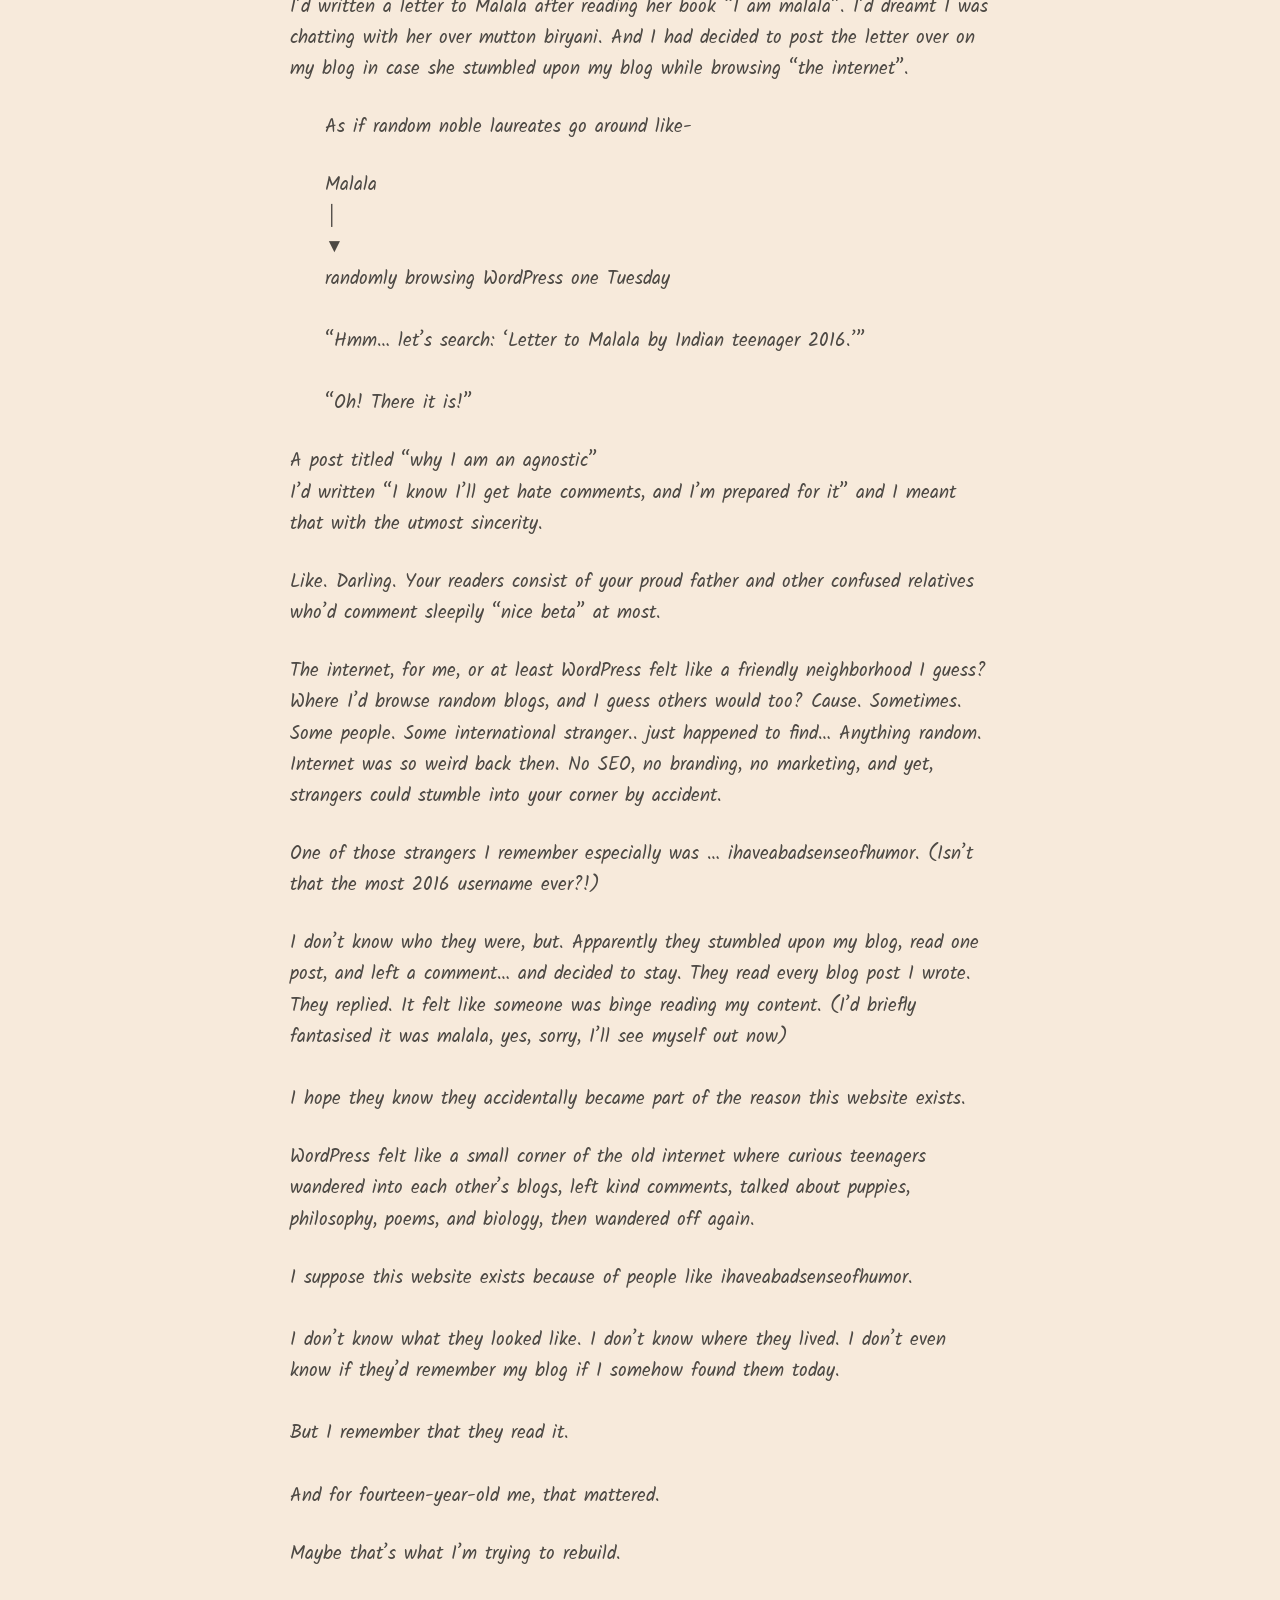
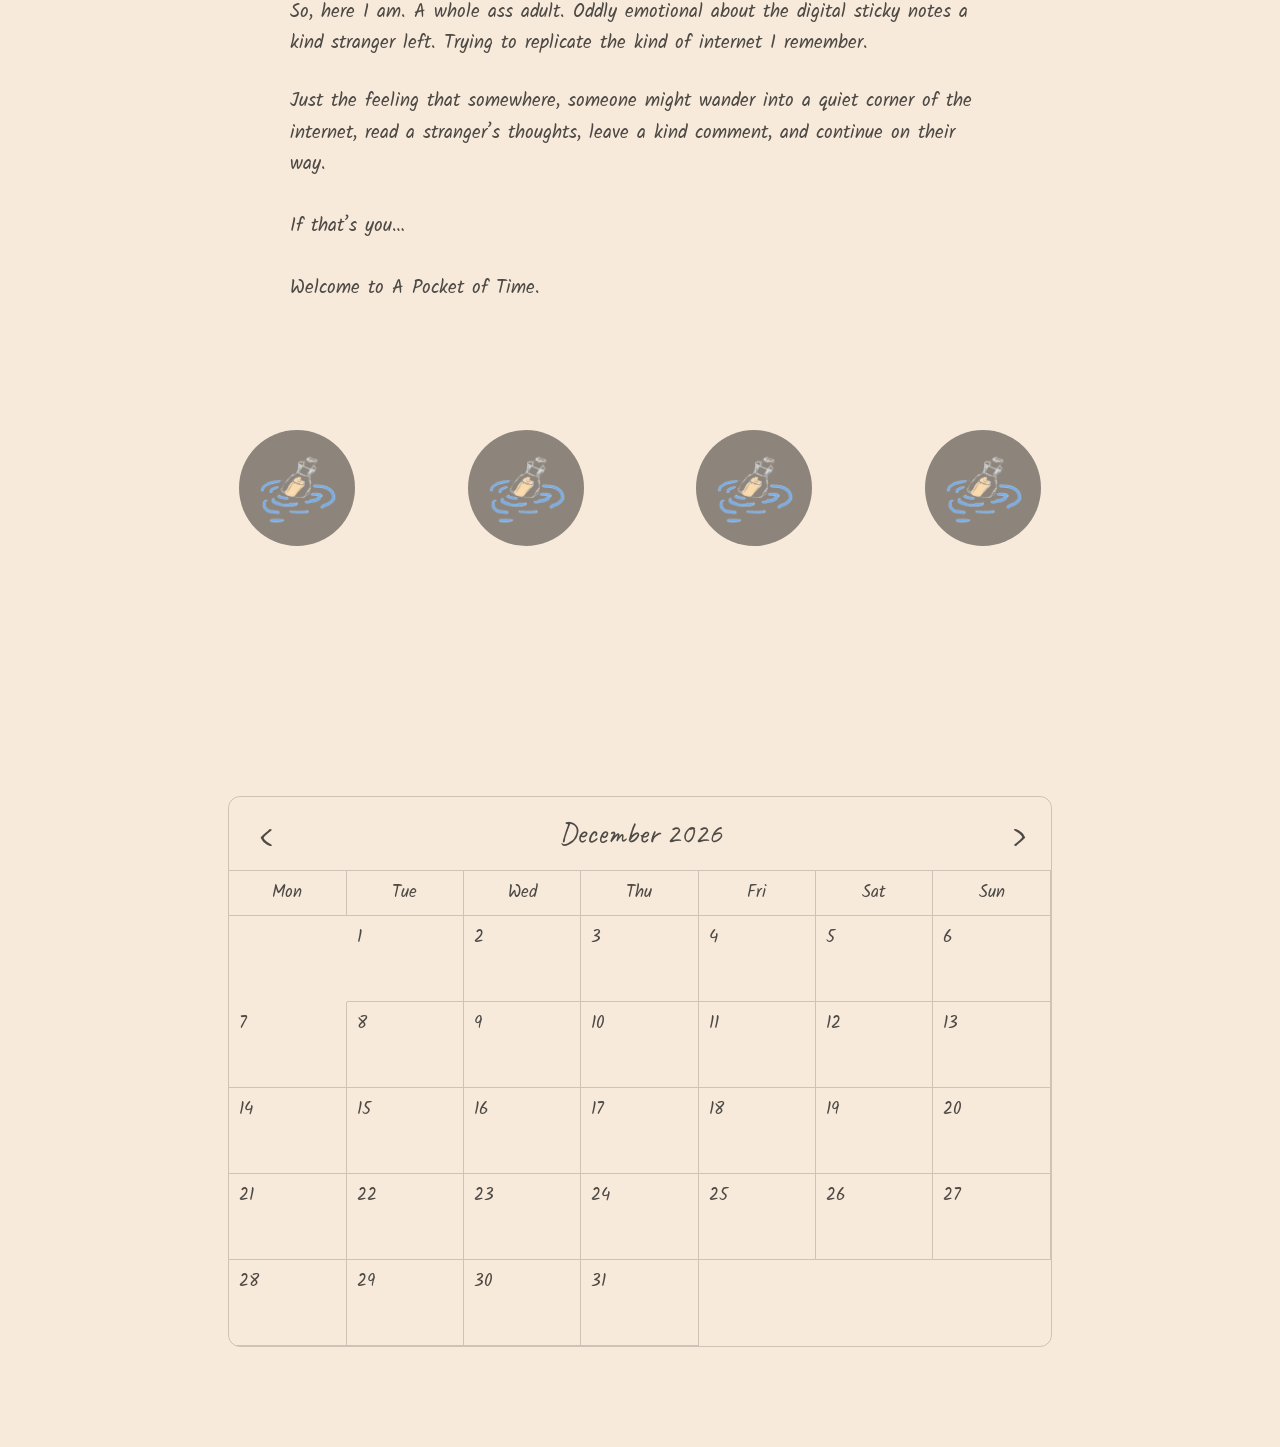
==== commit 0f03886d: "Add files via upload" ====
--- a/index.html
+++ b/index.html
@@ -6,31 +6,30 @@
 <title>A Pocket of Time</title>
 <style>
 @import url('https://fonts.googleapis.com/css2?family=Caveat:wght@400;500&family=Kalam:wght@300;400&display=swap');
-:root{--paper:#f7eadb;--ink:#4d4944;--muted:#6d665f;--line:rgba(75,71,66,.25);--circle:#8d857b}
+:root{--paper:#f7eadb;--ink:#4d4944;--muted:#6d665f;--line:rgba(75,71,66,.24);--circle:#8d857b}
 *{box-sizing:border-box}
 html{scroll-behavior:smooth}
 body{margin:0;background:var(--paper);color:var(--ink);font-family:"Kalam",cursive}
-.page{width:min(100%,960px);margin:auto;padding:34px 42px 110px}
-.menu{position:absolute;right:27px;top:27px;width:38px;height:38px;border:0;background:transparent;padding:5px}
-.menu span{display:block;height:1.5px;background:var(--ink);margin:6px 0;opacity:.7}
+.page{width:min(100%,960px);margin:auto;padding:32px 42px 100px;position:relative}
+.menu{position:absolute;right:26px;top:25px;width:40px;height:40px;border:0;background:none;padding:6px}
+.menu span{display:block;height:1.5px;background:var(--ink);margin:6px 0;opacity:.72}
 .title{margin:0;text-align:center;font:400 clamp(48px,6vw,72px)/1 "Caveat",cursive}
-.hero{display:block;width:min(410px,58vw);min-width:270px;height:auto;margin:12px auto 0}
-.introduction{width:min(700px,94%);margin:285px auto 0;font-size:19px;line-height:1.65}
+.hero{display:block;width:min(410px,58vw);min-width:270px;margin:12px auto 0}
+.introduction{width:min(700px,94%);margin:285px auto 0;font-size:19px;line-height:1.64}
 .intro-heading{margin:0 0 14px;text-align:center;font:500 37px/1.1 "Caveat",cursive}
-.intro-subheading{margin:0 auto 8px;text-align:center;font-size:21px}
-.intro-tagline{margin:0 auto 45px;text-align:center;color:var(--muted);font-size:18px}
-.introduction p{margin:0 0 25px;white-space:pre-line}
-.introduction p:nth-of-type(4),.introduction p:nth-of-type(6),.introduction p:nth-of-type(7){margin-left:5%}
+.intro-subheading{margin:0 0 8px;text-align:center;font-size:21px}
+.intro-tagline{margin:0 0 45px;text-align:center;color:var(--muted);font-size:18px}
+.p{margin:0 0 27px;white-space:pre-line}
+.p2,.p5,.p6{margin-left:5%}
+.p6{white-space:pre-wrap}
 .posts{margin:125px auto 0;display:grid;grid-template-columns:repeat(4,1fr);gap:58px;padding:0 10px}
-.post-card{text-decoration:none;color:var(--ink);text-align:center;cursor:pointer}
-.post{width:116px;height:116px;margin:auto;border-radius:50%;background:var(--circle);display:grid;place-items:center;overflow:hidden;transition:transform .16s}
-.post-card:hover .post{transform:translateY(-3px)}
+.post{width:116px;height:116px;margin:auto;border-radius:50%;background:var(--circle);display:grid;place-items:center;overflow:hidden}
 .post img{width:94px;height:94px;object-fit:contain}
-.post-title{display:block;margin-top:10px;font:400 21px "Caveat",cursive}
+.post-title{display:block;text-align:center;margin-top:10px;font:400 21px "Caveat",cursive}
 .calendar-wrap{width:min(850px,94%);margin:250px auto 0}
 .calendar{border:1px solid var(--line);border-radius:12px;overflow:hidden}
 .month{height:74px;display:grid;grid-template-columns:70px 1fr 70px;align-items:center;border-bottom:1px solid var(--line);text-align:center;font:400 30px "Caveat",cursive}
-.arrow{width:52px;height:52px;margin:auto;border:0;background:transparent;color:var(--ink);font:400 38px "Caveat",cursive;cursor:pointer}
+.arrow{border:0;background:none;font:400 38px "Caveat",cursive;color:var(--ink);cursor:pointer}
 .days,.dates{display:grid;grid-template-columns:repeat(7,1fr)}
 .day{min-height:45px;display:grid;place-items:center;border-right:1px solid var(--line);border-bottom:1px solid var(--line);font-size:17px}
 .dates{grid-auto-rows:86px}
@@ -38,18 +37,20 @@
 .entry{cursor:pointer}
 .entry img{position:absolute;left:50%;bottom:4px;transform:translateX(-50%);width:43px;height:43px;object-fit:contain}
 @media(max-width:700px){
-.page{padding:28px 18px 70px}.hero{width:min(350px,82vw)}
+.page{padding:28px 18px 70px}.menu{right:14px;top:18px}
+.hero{width:min(350px,82vw)}
 .introduction{width:94%;margin-top:220px;font-size:17px;line-height:1.62}
 .intro-heading{font-size:32px}.intro-subheading{font-size:19px}.intro-tagline{font-size:16px}
 .posts{margin-top:95px;gap:18px;padding:0}.post{width:76px;height:76px}.post img{width:63px;height:63px}.post-title{font-size:17px}
 .calendar-wrap{width:100%;margin-top:175px}.month{height:60px;grid-template-columns:52px 1fr 52px;font-size:25px}
-.day{min-height:38px;font-size:13px}.dates{grid-auto-rows:64px}.date{font-size:13px;padding:6px}.entry img{width:31px;height:31px}
+.day{min-height:38px;font-size:13px}.dates{grid-auto-rows:64px}.date{font-size:13px}
+.entry img{width:31px;height:31px}
 }
 </style>
 </head>
 <body>
 <main class="page">
-<button class="menu" type="button" aria-label="Menu"><span></span><span></span><span></span></button>
+<button class="menu" aria-label="Menu"><span></span><span></span><span></span></button>
 <h1 class="title">A Pocket of Time</h1>
 <img class="hero" src="[data-uri]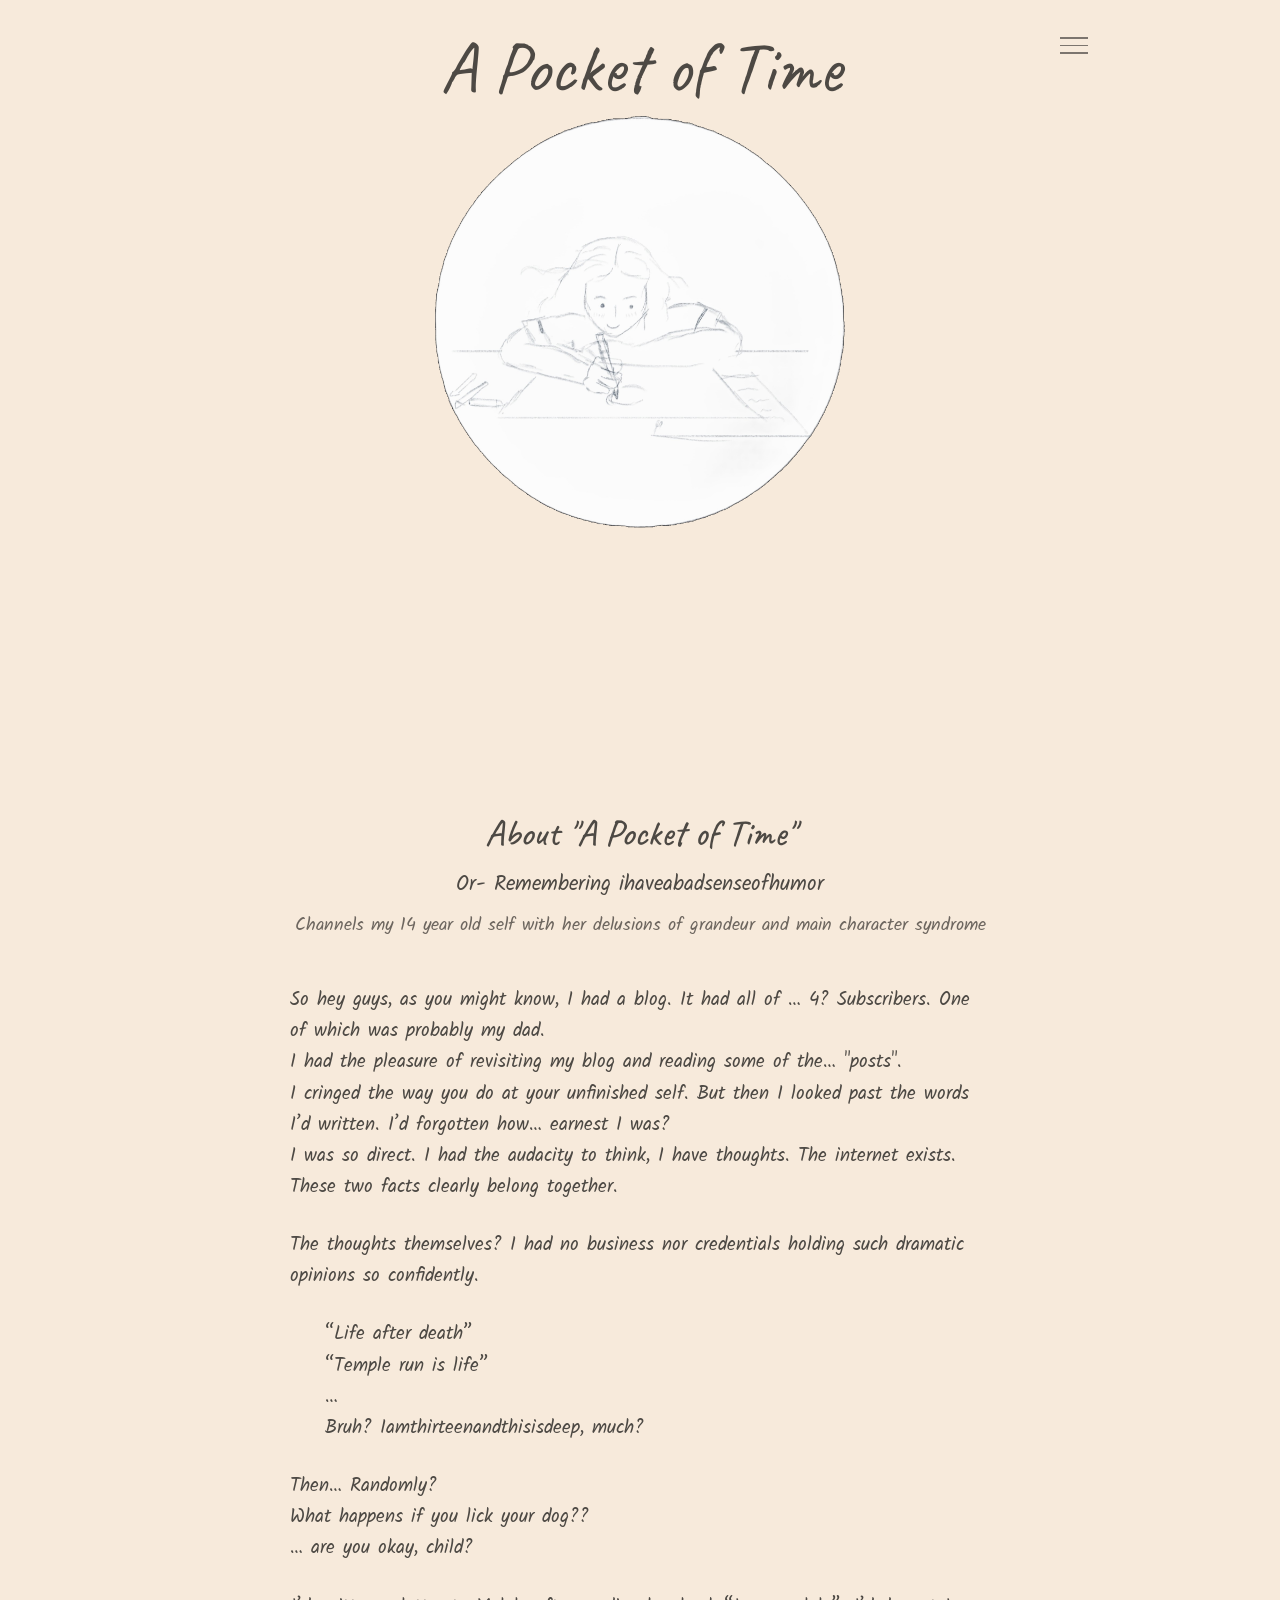
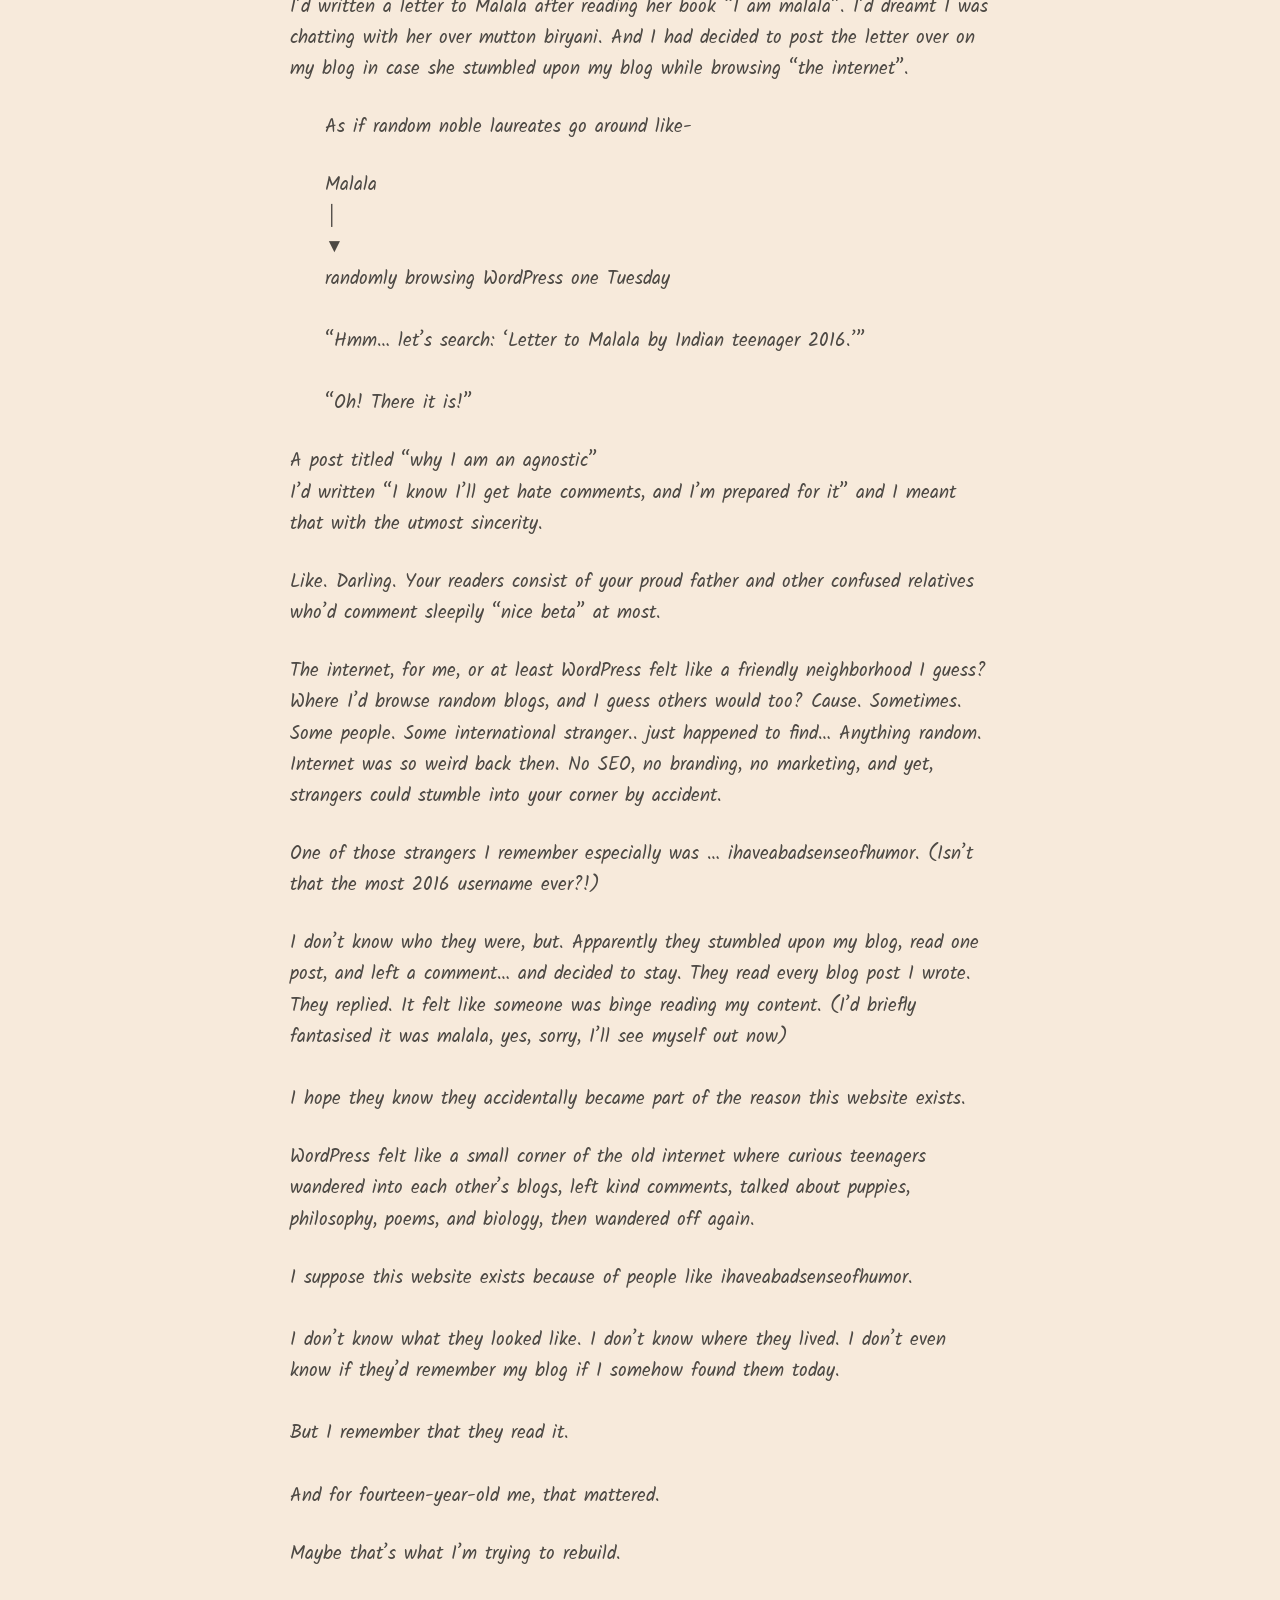
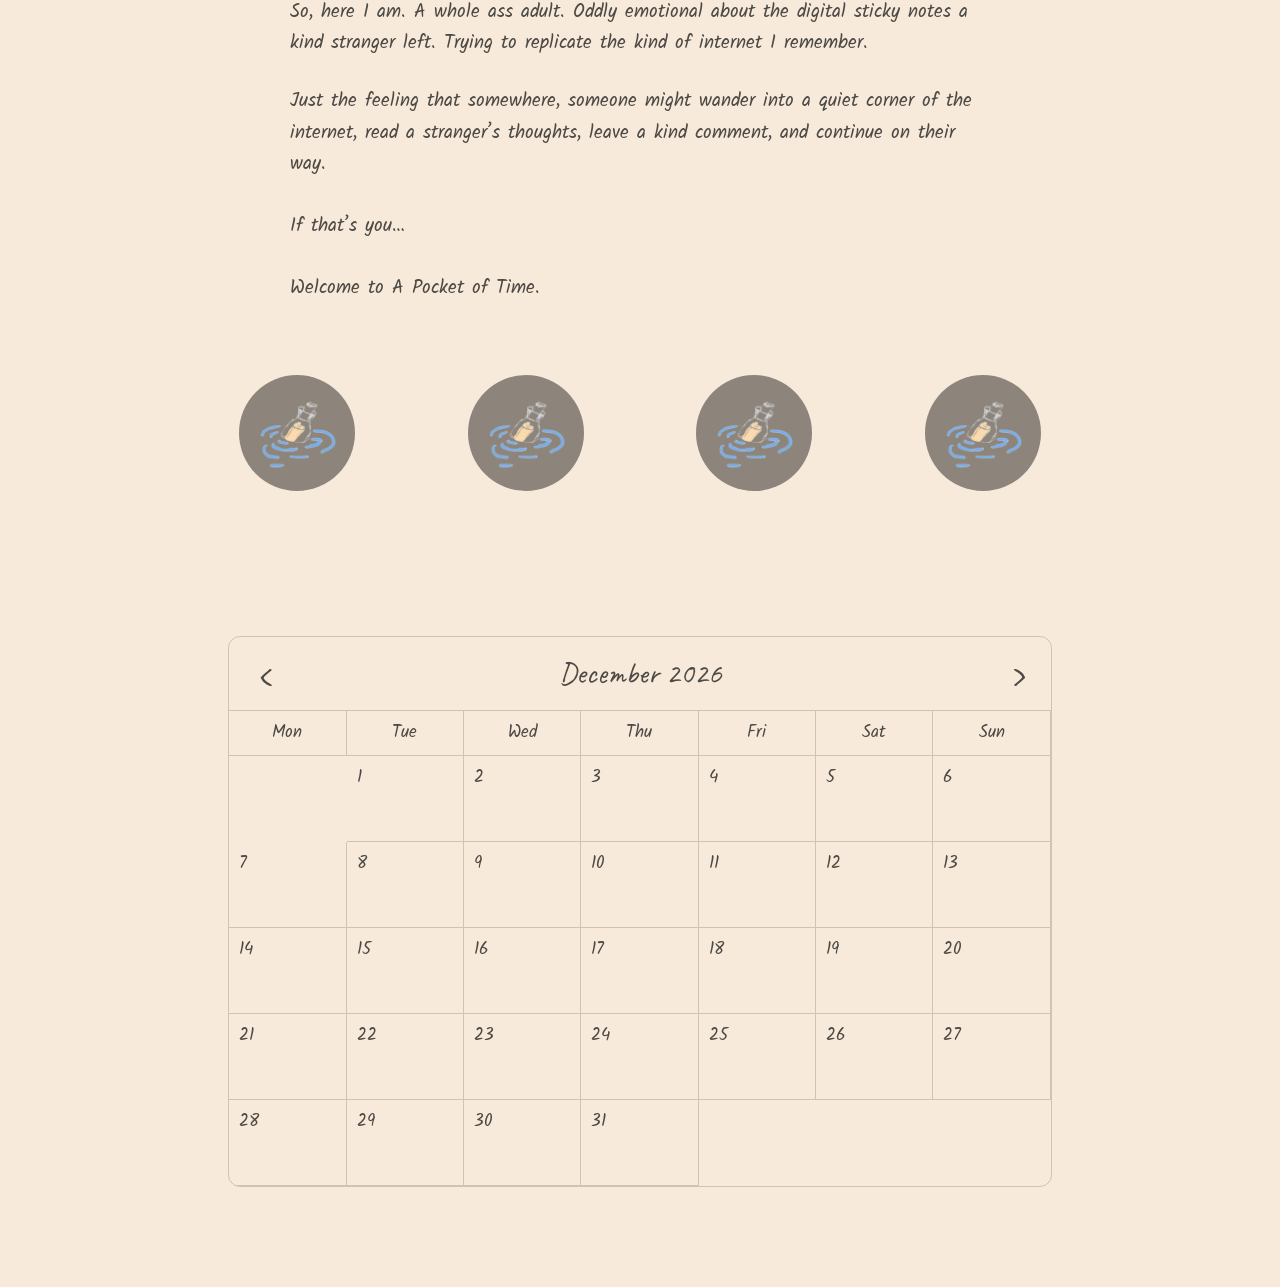
==== commit b120d187: "Add files via upload" ====
--- a/index.html
+++ b/index.html
@@ -22,11 +22,11 @@
 .p{margin:0 0 27px;white-space:pre-line}
 .p2,.p5,.p6{margin-left:5%}
 .p6{white-space:pre-wrap}
-.posts{margin:125px auto 0;display:grid;grid-template-columns:repeat(4,1fr);gap:58px;padding:0 10px}
+.posts{margin:70px auto 0;display:grid;grid-template-columns:repeat(4,1fr);gap:58px;padding:0 10px}
 .post{width:116px;height:116px;margin:auto;border-radius:50%;background:var(--circle);display:grid;place-items:center;overflow:hidden}
 .post img{width:94px;height:94px;object-fit:contain}
 .post-title{display:block;text-align:center;margin-top:10px;font:400 21px "Caveat",cursive}
-.calendar-wrap{width:min(850px,94%);margin:250px auto 0}
+.calendar-wrap{width:min(850px,94%);margin:145px auto 0}
 .calendar{border:1px solid var(--line);border-radius:12px;overflow:hidden}
 .month{height:74px;display:grid;grid-template-columns:70px 1fr 70px;align-items:center;border-bottom:1px solid var(--line);text-align:center;font:400 30px "Caveat",cursive}
 .arrow{border:0;background:none;font:400 38px "Caveat",cursive;color:var(--ink);cursor:pointer}
